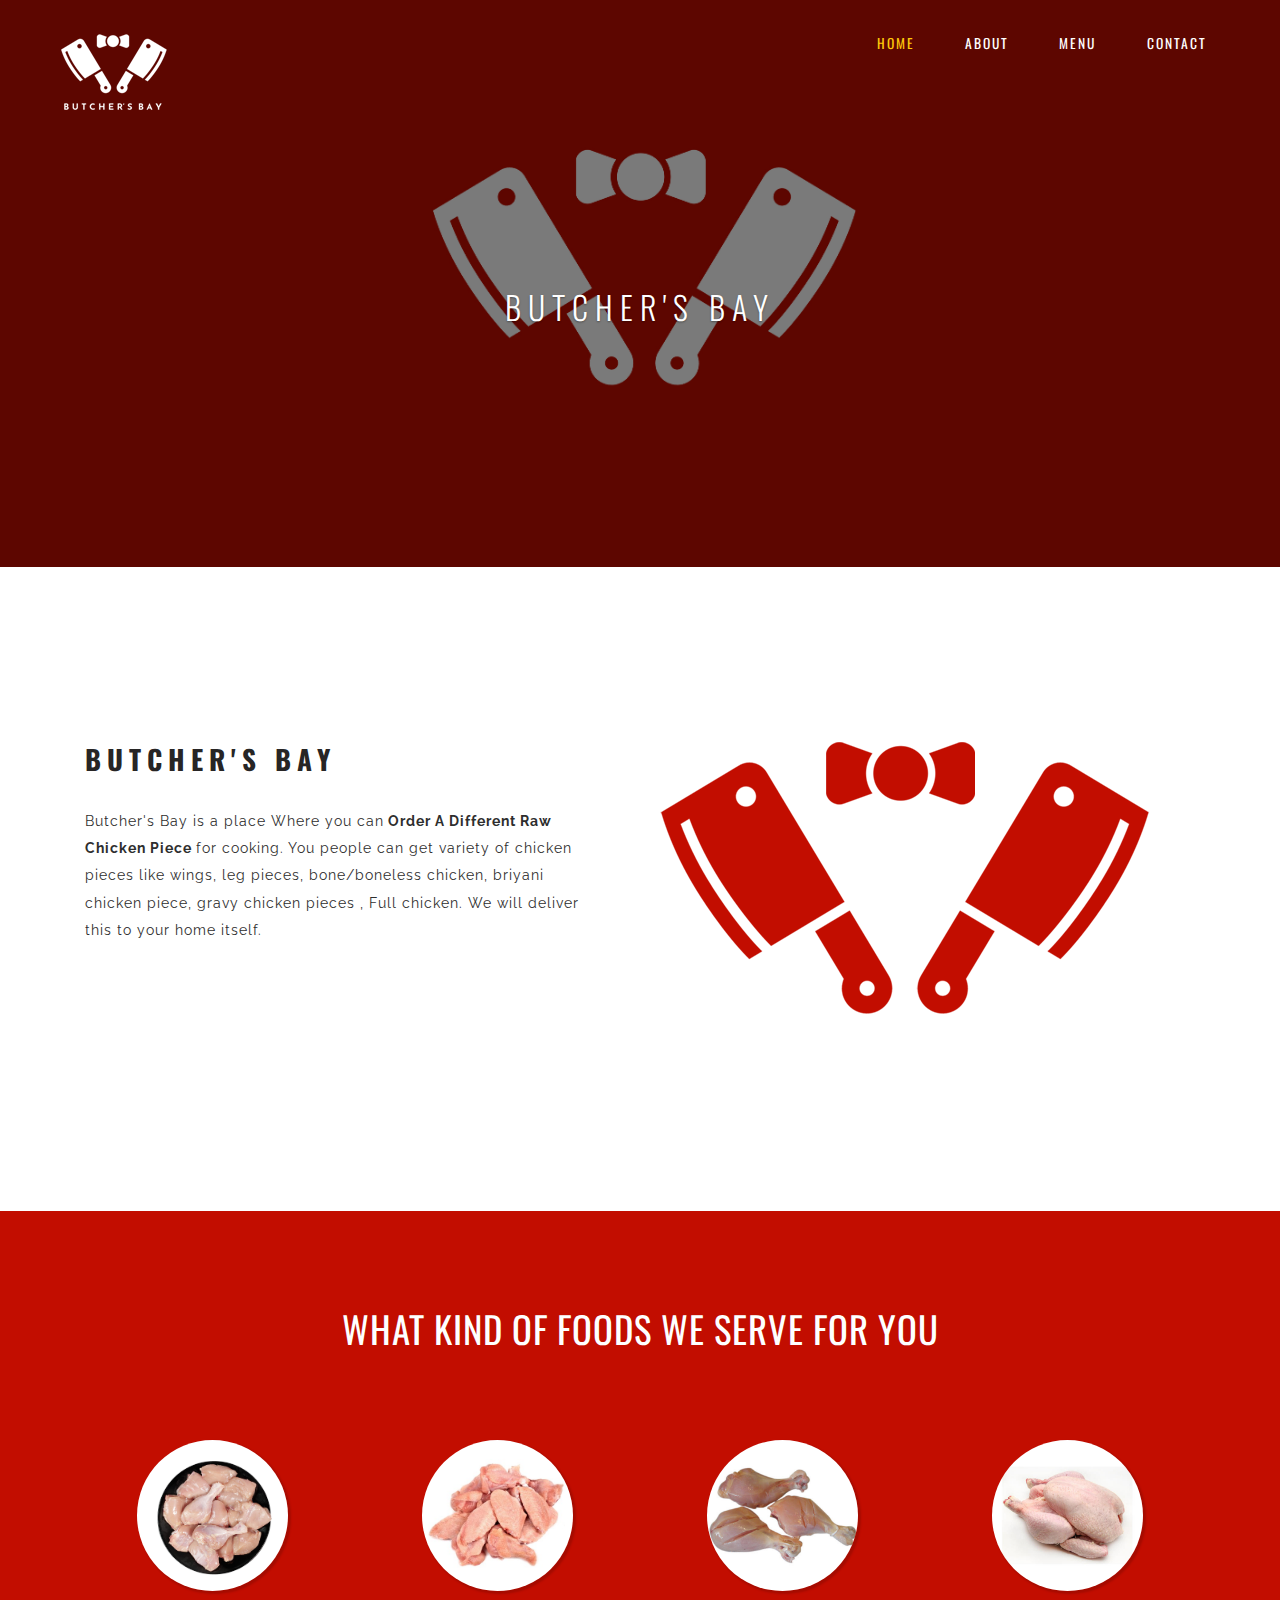
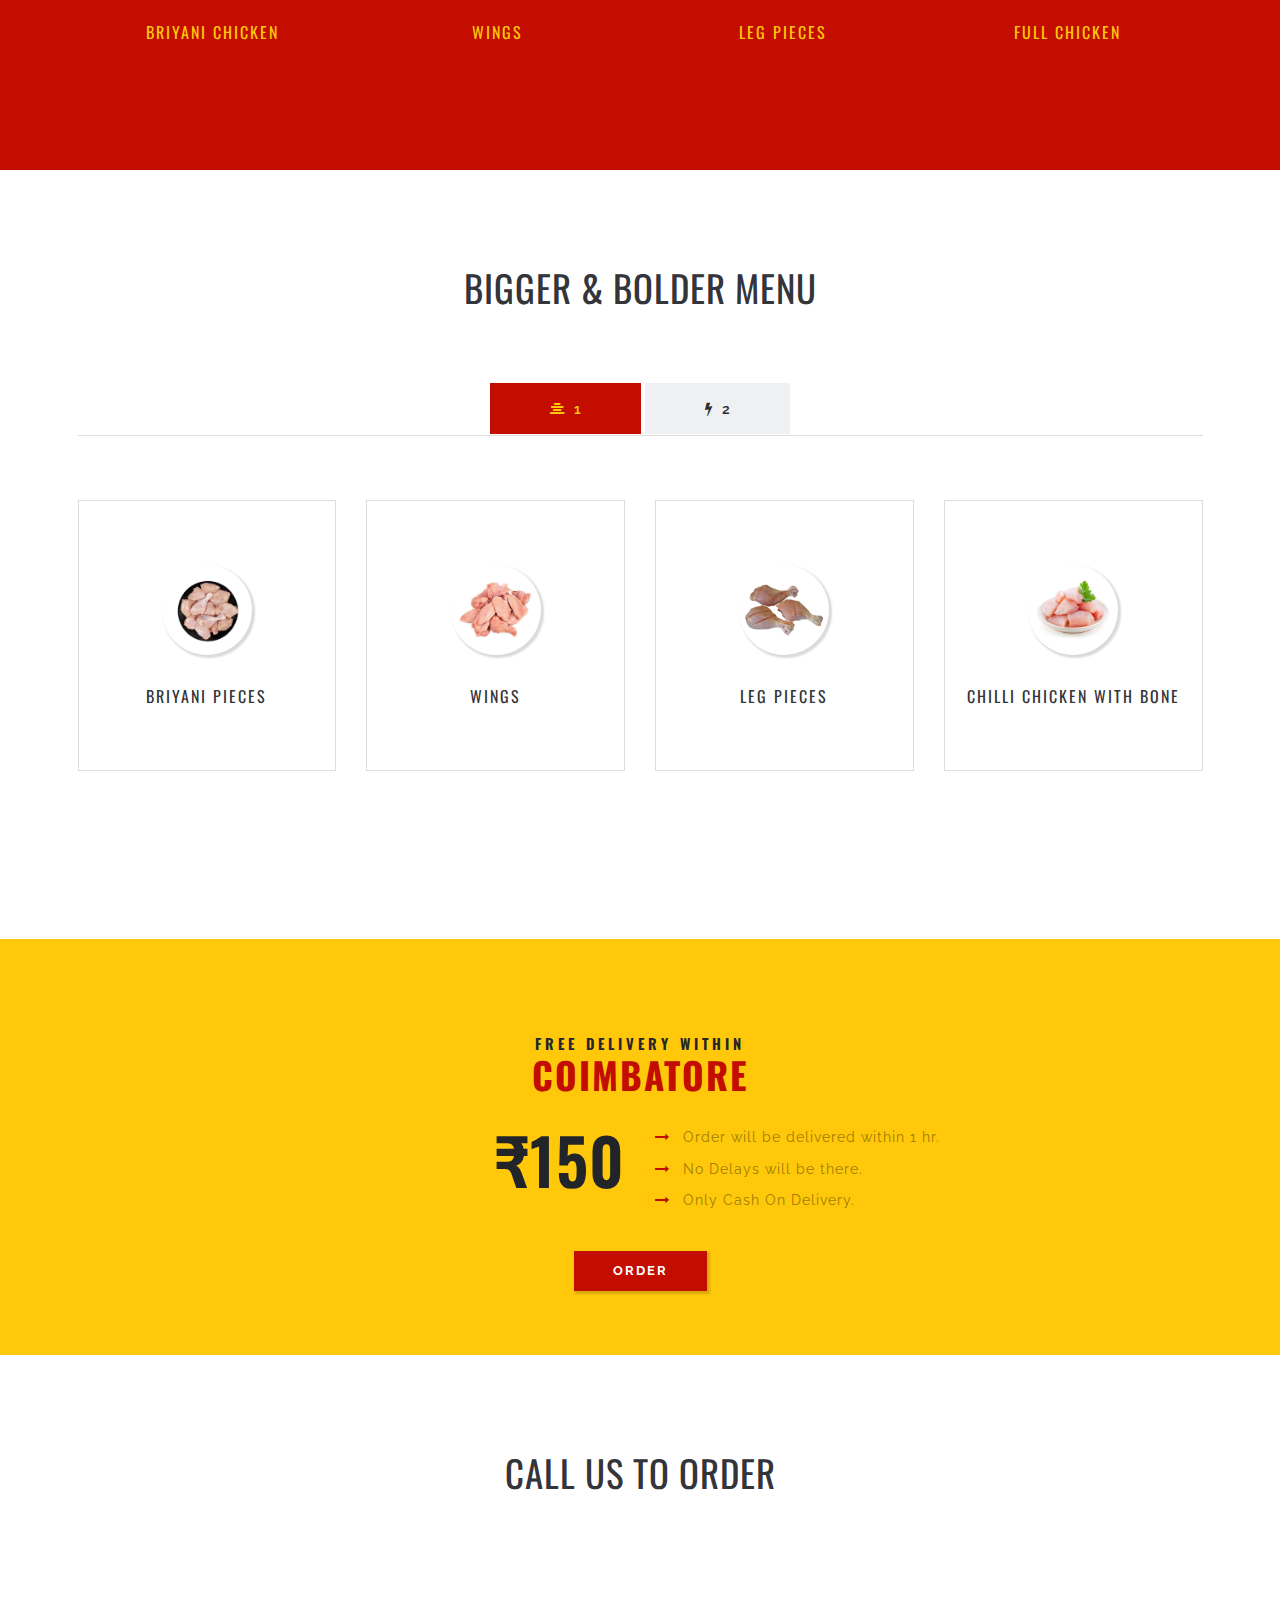
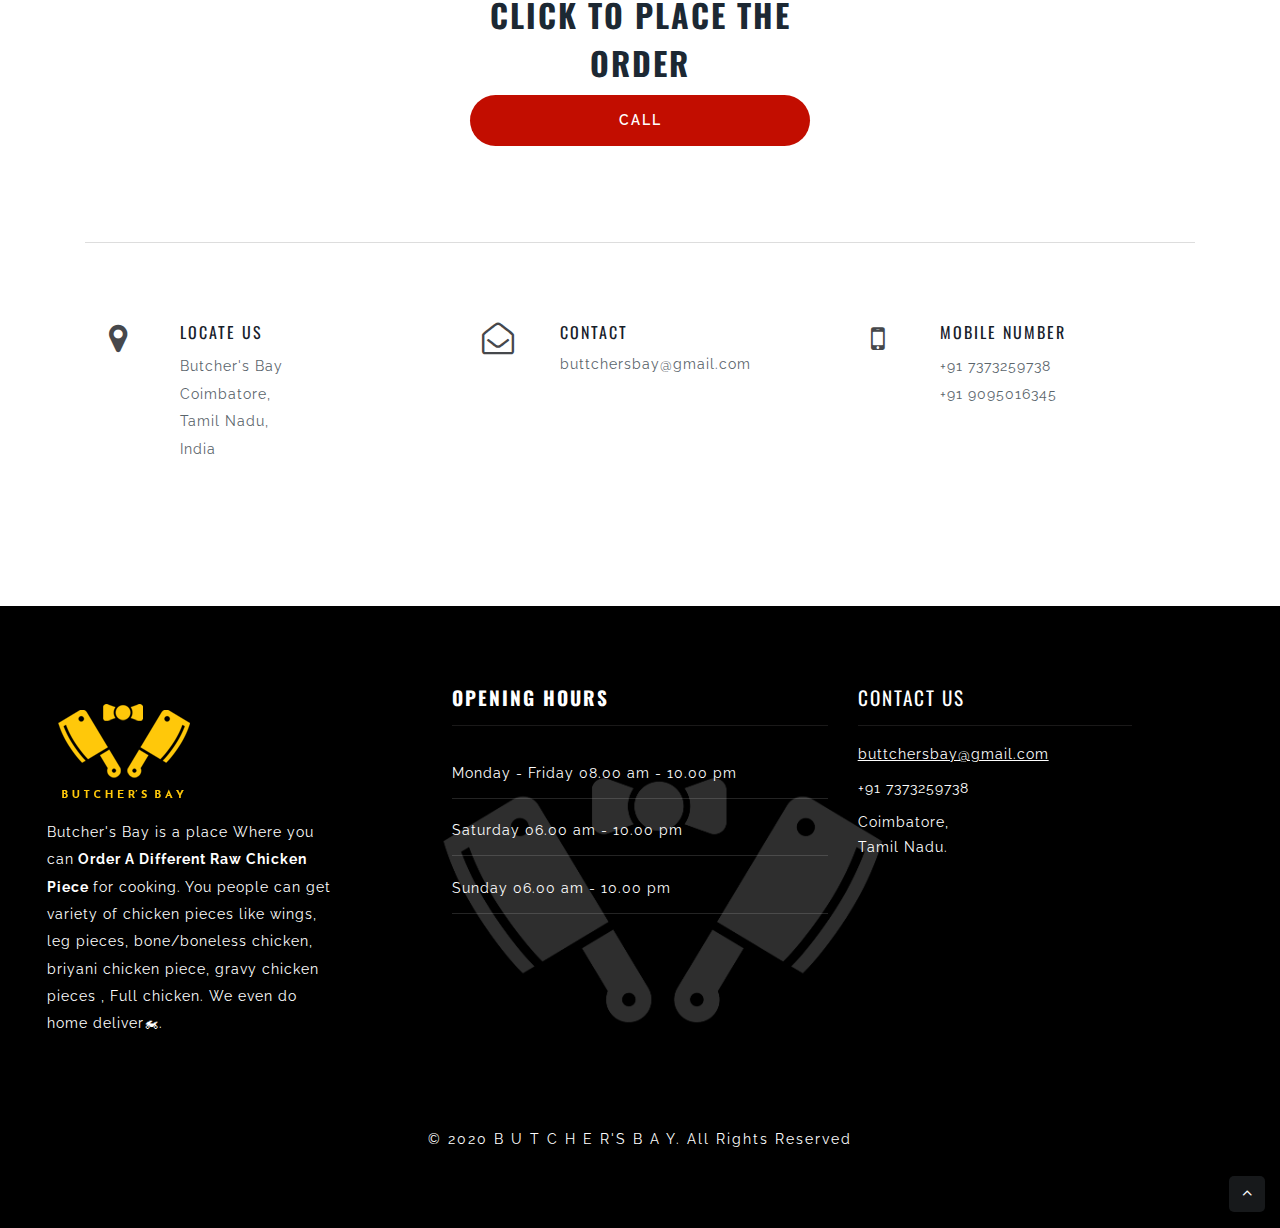
==== home.html @ 65ca98f1 "First Commit" ====
<!DOCTYPE html>
<html lang="zxx">

<head>
    <title>Butcher's Bay</title>
    <!-- Meta tag Keywords -->
    <meta name="viewport" content="width=device-width, initial-scale=1">
    <meta charset="UTF-8" />
    <meta name="keywords" content="Humburger Responsive web template, Bootstrap Web Templates, Flat Web Templates, Android Compatible web template, Smartphone Compatible web template, free webdesigns for Nokia, Samsung, LG, SonyEricsson, Motorola web design"
    />
    <script>
        addEventListener("load", function() {
            setTimeout(hideURLbar, 0);
        }, false);

        function hideURLbar() {
            window.scrollTo(0, 1);
        }
    </script>
    <!-- //Meta tag Keywords -->
    <!-- Custom-Files -->
    <link rel="stylesheet" href="css/bootstrap.css">
    <!-- Bootstrap-Core-CSS -->
    <link rel="stylesheet" href="css/style.css" type="text/css" media="all" />
    <!-- Style-CSS -->
    <!-- font-awesome-icons -->
    <link href="css/font-awesome.css" rel="stylesheet">
    <!-- //font-awesome-icons -->
    <!-- /Fonts -->
    <link href="//fonts.googleapis.com/css?family=Raleway:100,100i,200,200i,300,300i,400,400i,500,600,700" rel="stylesheet">
    <link href="//fonts.googleapis.com/css?family=Oswald:200,300,400,500,600,700" rel="stylesheet">
    <!-- //Fonts -->
    <!-- Favicon -->
    <link rel="icon" href="./images/name.png" type="image/x-icon">
    <!-- Favicon -->
</head>

<body>
    <!-- mian-content -->
    <div class="main-content" id="home">
        <div class="layer">
            <!-- header -->
            <header>
                <div class="container-fluid px-lg-5">
                    <!-- nav -->
                    <nav class="py-4 d-lg-flex">
                        <div id="logo">
                            <h1>
                                <a href="index.html">
                                    <img src="images/name.png" alt=""></a>

                            </h1>
                        </div>
                        <label for="drop" class="toggle">Menu</label>
                        <input type="checkbox" id="drop" />
                        <ul class="menu mt-2 ml-auto">
                            <li class="active"><a href="index.html">Home</a></li>
                            <li><a href="#about" class="scroll">About</a></li>
                            <li><a href="#menu" class="scroll">Menu</a></li>
                            <!--  <li>
                              
                                <label for="drop-2" class="toggle">Dropdown <span class="fa fa-angle-down" aria-hidden="true"></span> </label>
                                <a href="#">Dropdown <span class="fa fa-angle-down" aria-hidden="true"></span></a>
                                <input type="checkbox" id="drop-2" />
                                <ul class="inner-ul">
                                    <li><a class="scroll" href="#gallery">Gallery</a></li>
                                    <li><a href="#services" class="scroll">Services</a></li>
                                    <li><a href="#menu" class="scroll">Menu</a></li>
                                </ul>
                            </li>
                            <li><a href="#testimonials" class="scroll">Reviews</a></li>-->
                            <li><a href="#contact" class="scroll">Contact</a></li>
                        </ul>
                    </nav>
                    <!-- //nav -->
                </div>
            </header>
            <!-- //header -->
            <div class="container">
                <!-- /banner -->
                <div class="banner-info-w3layouts text-center">
                    <h3>BUTCHER'S BAY</h3>
                    <div class="read-more">
                        <a href="#about"></a>
                    </div>
                </div>
                <div class="row order-info">
                    <div class="middle mt-3 col-md-6 text-left">
                        <!--<ul class="social mb-4">
                            <li><a href="#"><span class="fa fa-facebook icon_facebook"></span></a></li>
                            <li><a href="#"><span class="fa fa-twitter icon_twitter"></span></a></li>
                            <li><a href="#"><span class="fa fa-google-plus icon_google-plus"></span></a></li>
                            <li><a href="#"><span class="fa fa-linkedin icon_linkedin"></span></a></li>
                            <li><a href="#"><span class="fa fa-dribbble icon_dribbble"></span></a></li>
                        </ul>-->

                    </div>
                    <div class="middle-right mt-md-3 col-md-6 text-right">
                        <!--  <h6><span class="fa fa-phone"></span>
                            <a href="tel:7373259738">Order Now : 7373259738</h6></a>-->
                    </div>
                </div>
            </div>
            <!-- //banner -->
        </div>
    </div>
    <!--// mian-content -->
    <!-- banner-bottom-wthree -->
    <section class="banner-bottom-wthree py-5" id="about">
        <div class="container py-md-3">
            <div class="row banner-grids">
                <div class="col-md-6 content-left-bottom text-left pr-lg-5">
                    <h4>BUTCHER'S BAY</h4>
                    <p class="mt-2 text-left">Butcher's Bay is a place Where you can<strong class="text-capitalize"> order a different raw chicken piece </strong> for cooking. You people can get variety of chicken pieces like wings, leg pieces, bone/boneless chicken, briyani chicken
                        piece, gravy chicken pieces , Full chicken. We will deliver this to your home itself.
                    </p>

                </div>
                <div class="col-md-6 content-right-bottom text-left">
                    <img src="images/ab1.png" alt="news image" class="img-fluid">
                </div>
            </div>
        </div>
    </section>
    <!-- //banner-bottom-wthree -->
    <!--/ about -->
    <section class="services py-5" id="services">
        <div class="container py-md-5">
            <div class="header pb-lg-3 pb-3 text-center">
                <h3 class="tittle two mb-lg-3 mb-3">What kind of Foods we serve for you</h3>
            </div>
            <div class="row ab-info mt-lg-4">
                <div class="col-lg-3 ab-content">
                    <div class="ab-content-inner">
                        <img src="images/5.jpg" alt="news image" class="img-fluid">
                        <div class="ab-info-con">
                            <h4>Briyani Chicken</h4>
                            <!--<p>$5.99</p>-->
                        </div>
                    </div>
                </div>
                <div class="col-lg-3 ab-content">
                    <div class="ab-content-inner">
                        <img src="images/6.jpg" alt="news image" class="img-fluid">
                        <div class="ab-info-con">
                            <h4>wings</h4>
                            <!--<p>$10.99</p>-->
                        </div>
                    </div>
                </div>
                <div class="col-lg-3 ab-content">
                    <div class="ab-content-inner">
                        <img src="images/7.jpg" alt="news image" class="img-fluid">
                        <div class="ab-info-con">
                            <h4>Leg Pieces</h4>
                            <!-- <p>$25.99</p>-->
                        </div>
                    </div>
                </div>
                <div class="col-lg-3 ab-content">
                    <div class="ab-content-inner">
                        <img src="images/22.jpg" alt="news image" class="img-fluid">
                        <div class="ab-info-con">
                            <h4>Full chicken</h4>
                            <!--<p>$28.99</p>-->
                        </div>
                    </div>
                </div>
            </div>
        </div>
    </section>
    <!--// about -->
    <!--/mid-sec-->
    <section class="mid-sec py-5" id="menu">
        <div class="container-fluid py-lg-5">
            <div class="header pb-lg-3 pb-3 text-center">
                <h3 class="tittle mb-lg-3 mb-3">Bigger & Bolder Menu</h3>
            </div>
            <div class="middile-inner-con">
                <div class="tab-main mx-auto text-center">

                    <input id="tab1" type="radio" name="tabs" checked>
                    <label for="tab1"><span class="fa fa-align-center" aria-hidden="true"></span> 1</label>

                    <input id="tab2" type="radio" name="tabs">
                    <label for="tab2"><span class="fa fa-bolt" aria-hidden="true"></span> 2</label>

                    <input id="tab3" type="radio" name="tabs">
                    <!-- <label for="tab3"><span class="fa fa-bitbucket" aria-hidden="true"></span> Drinks</label>-->

                    <section id="content1">
                        <div class="ab-info row">
                            <div class="col-md-3 ab-content">
                                <div class="tab-wrap">
                                    <img src="images/5.jpg" alt="news image" class="img-fluid">
                                    <div class="ab-info-con">
                                        <h4>Briyani Pieces</h4>
                                        <!-- <p class="price">$5.99</p>-->
                                    </div>
                                </div>
                            </div>
                            <div class="col-md-3 ab-content">
                                <div class="tab-wrap">
                                    <img src="images/6.jpg" alt="news image" class="img-fluid">
                                    <div class="ab-info-con">
                                        <h4>Wings</h4>
                                        <!--<p class="price">$15.99</p>-->
                                    </div>
                                </div>
                            </div>
                            <div class="col-md-3 ab-content">
                                <div class="tab-wrap">
                                    <img src="images/7.jpg" alt="news image" class="img-fluid">
                                    <div class="ab-info-con">
                                        <h4>Leg Pieces</h4>
                                        <!-- <p class="price">$25.99</p>-->
                                    </div>
                                </div>
                            </div>
                            <div class="col-md-3 ab-content">
                                <div class="tab-wrap">
                                    <img src="images/13.jpg" alt="news image" class="img-fluid">
                                    <div class="ab-info-con">
                                        <h4>Chilli chicken with bone</h4>
                                        <!--<p class="price">$35.99</p>-->
                                    </div>
                                </div>
                            </div>

                        </div>

                    </section>

                    <section id="content2">

                        <div class="ab-info row">
                            <div class="col-md-3 ab-content">
                                <div class="tab-wrap">
                                    <img src="images/20.jpg" alt="news image" class="img-fluid">
                                    <div class="ab-info-con">
                                        <h4>Breast piece</h4>
                                        <!--<p class="price">$5.99</p>-->
                                    </div>
                                </div>
                            </div>
                            <div class="col-md-3 ab-content">
                                <div class="tab-wrap">
                                    <img src="images/22.jpg" alt="news image" class="img-fluid">
                                    <div class="ab-info-con">
                                        <h4>full chicken</h4>
                                        <!--<p class="price">$15.99</p>-->
                                    </div>
                                </div>
                            </div>
                            <div class="col-md-3 ab-content">
                                <div class="tab-wrap">
                                    <img src="images/13.jpg" alt="news image" class="img-fluid">
                                    <div class="ab-info-con">
                                        <h4>chilli chicken boneless</h4>
                                        <!-- <p class="price">$25.99</p>-->
                                    </div>
                                </div>
                            </div>
                            <div class="col-md-3 ab-content">
                                <div class="tab-wrap">
                                    <img src="images/23.jpg" alt="news image" class="img-fluid">
                                    <div class="ab-info-con">
                                        <h4>chicken chops</h4>
                                        <!--<p class="price">$35.99</p>-->
                                    </div>
                                </div>
                            </div>

                        </div>
                    </section>

                    <section id="content3">
                        <div class="ab-info row">
                            <div class="col-md-3 ab-content">
                                <div class="tab-wrap">
                                    <img src="images/11.jpg" alt="news image" class="img-fluid">
                                    <div class="ab-info-con">
                                        <h4>Cola Bottle</h4>
                                        <p class="price">$5.99</p>
                                    </div>
                                </div>
                            </div>
                            <div class="col-md-3 ab-content">
                                <div class="tab-wrap">
                                    <img src="images/12.jpg" alt="news image" class="img-fluid">
                                    <div class="ab-info-con">
                                        <h4>Fresh Lime</h4>
                                        <p class="price">$15.99</p>
                                    </div>
                                </div>
                            </div>
                            <div class="col-md-3 ab-content">
                                <div class="tab-wrap">
                                    <img src="images/11.jpg" alt="news image" class="img-fluid">
                                    <div class="ab-info-con">
                                        <h4>Cola Bottle</h4>
                                        <p class="price">$25.99</p>
                                    </div>
                                </div>
                            </div>
                            <div class="col-md-3 ab-content">
                                <div class="tab-wrap">
                                    <img src="images/12.jpg" alt="news image" class="img-fluid">
                                    <div class="ab-info-con">
                                        <h4>Kiwi Smoothie</h4>
                                        <p class="price">$35.99</p>
                                    </div>
                                </div>
                            </div>

                        </div>
                    </section>
                </div>
            </div>
        </div>
    </section>
    <!--//mid-sec-->
    <!--/order-now-->
    <!---->
    <section class="order-sec pb-5 pt-md-0 pt-5" id="order">
        <div class="container py-lg-3">
            <div class="test-info text-center">
                <h3 class="tittle order">
                    <span>Free Delivery Within</span>
                    <B>COIMBATORE</B>
                </h3>

                <div class="row mt-lg-4 mt-3">
                    <div class="col-md-6 order-left-content text-right">
                        <h4> ₹150</h4>
                    </div>
                    <div class="col-md-6 order-right-content text-left">
                        <ul class="tic-info list-unstyled">
                            <li>

                                <span class="fa fa-long-arrow-right mr-2"></span> Order will be delivered within 1 hr.

                            </li>
                            <li>

                                <span class="fa fa-long-arrow-right mr-2"></span> No Delays will be there.

                            </li>
                            <li>

                                <span class="fa fa-long-arrow-right mr-2"></span> Only Cash On Delivery.

                            </li>

                        </ul>
                    </div>
                    <div class="read-more mx-auto text-center">
                        <a href="#contact" class="read-more scroll">ORDER </a> </div>
                </div>
            </div>
        </div>
    </section>
    <!--//order-now-->

    <!-- Gallery -->
    <!-- <section class="gallery py-5" id="gallery">
        <div class="container py-md-5">
            <div class="header text-center">
                <h3 class="tittle mb-lg-5 mb-3">Our Gallery</h3>
            </div>
            <div class="row news-grids text-center gallery-wrap">
                <div class="col-md-3 gal-img">
                    <a href="#gal1"><img src="images/g1.jpg" alt="news image" class="img-fluid"></a>
                </div>
                <div class="col-md-3 gal-img">
                    <a href="#gal2"><img src="images/g2.jpg" alt="news image" class="img-fluid"></a>
                </div>
                <div class="col-md-3 gal-img">
                    <a href="#gal3"><img src="images/g3.jpg" alt="news image" class="img-fluid"></a>
                </div>
                <div class="col-md-3 gal-img">
                    <a href="#gal4"><img src="images/g4.jpg" alt="news image" class="img-fluid"></a>
                </div>

            </div>-->

    <!-- popup-->
    <!-- <div id="gal1" class="pop-overlay animate">
                <div class="popup">
                    <img src="images/g1.jpg" alt="Popup Image" class="img-fluid" />

                    <a class="close" href="#gallery">&times;</a>
                </div>
            </div>-->
    <!-- //popup -->


    <!--  <div id="gal2" class="pop-overlay animate">
                <div class="popup">
                    <img src="images/g2.jpg" alt="Popup Image" class="img-fluid" />

                    <a class="close" href="#gallery">&times;</a>
                </div>
            </div>
         
            <div id="gal3" class="pop-overlay animate">
                <div class="popup">
                    <img src="images/g3.jpg" alt="Popup Image" class="img-fluid" />

                    <a class="close" href="#gallery">&times;</a>
                </div>
            </div>
        
            <div id="gal4" class="pop-overlay animate">
                <div class="popup">
                    <img src="images/g4.jpg" alt="Popup Image" class="img-fluid" />

                    <a class="close" href="#gallery">&times;</a>
                </div>
            </div>
            


        </div>
    </section>-->
    <!--// gallery -->

    <!--/testimonials-->
    <!-- <section class="testimonials" id="testimonials">
        <div class="layer footer">
            <div class="container py-5">
                <div class="test-info text-center">
                    <h3 class="my-md-2 my-3">Jenifer Burns</h3>

                    <ul class="list-unstyled w3ls-icons clients mb-md-4">
                        <li>
                            <a href="#">
                                <span class="fa fa-star"></span>
                            </a>
                        </li>
                        <li>
                            <a href="#">
                                <span class="fa fa-star"></span>
                            </a>
                        </li>
                        <li>
                            <a href="#">
                                <span class="fa fa-star"></span>
                            </a>
                        </li>
                        <li>
                            <a href="#">
                                <span class="fa fa-star-half-o"></span>
                            </a>
                        </li>
                    </ul>
                    <p><span class="fa fa-quote-left"></span> Lorem Ipsum has been the industry's standard since the 1500s. Praesent ullamcorper dui turpis.Nulla pellentesque mi non laoreet eleifend. Integer porttitor mollisar lorem, at molestie arcu pulvinar
                        ut. <span class="fa fa-quote-right"></span></p>

                </div>
            </div>
        </div>
    </section>-->
    <!--//testimonials-->
    <!-- contact -->
    <section class="contact py-5" id="contact">
        <div class="container pb-md-5">
            <div class="header py-lg-5 pb-3 text-center">
                <h3 class="tittle mb-lg-5 mb-3"> CALL US TO ORDER</h3>
            </div>

            <div class="contact-form mx-auto text-left">
                <center>
                    <form name="contactform" id="contactform1" method="post" action="tel:7373259738">


                        <div class="col-lg-4 contact-page">
                            <div class="form-group">

                                <label>CLICK TO PLACE THE ORDER</label>

                                <button type="submit" class="btn btn-default">CALL</button>

                            </div>
                        </div>



                    </form>
                </center>
            </div>
            <ul class="list-unstyled row text-left mb-lg-5 mb-3">
                <li class="col-lg-4 adress-info">
                    <div class="row">
                        <div class="col-md-3 text-lg-center adress-icon">
                            <span class="fa fa-map-marker"></span>
                        </div>
                        <div class="col-md-9 text-left">
                            <h6>Locate Us</h6>
                            <p>Butcher's Bay
                                <br> Coimbatore,
                                <br>Tamil Nadu,
                                <br>India </p>

                        </div>
                    </div>
                </li>

                <li class="col-lg-4 adress-info">
                    <div class="row">
                        <div class="col-md-3 text-lg-center adress-icon">
                            <span class="fa fa-envelope-open-o"></span>
                        </div>
                        <div class="col-md-9 text-left">
                            <h6>Contact</h6>
                            <a href="mailto:buttchersbay@gmail.com">buttchersbay@gmail.com</a>

                        </div>
                    </div>
                </li>
                <li class="col-lg-4 adress-info">
                    <div class="row">
                        <div class="col-md-3 text-lg-center adress-icon">
                            <span class="fa fa-mobile"></span>
                        </div>
                        <div class="col-md-9 text-left">
                            <h6>Mobile Number</h6>
                            <p>+91 7373259738</p>
                            <p>+91 9095016345</p>
                        </div>
                    </div>
                </li>
            </ul>
        </div>

    </section>
    <!-- //contact -->
    <!-- footer -->
    <footer class="footer-content">
        <div class="layer footer">
            <div class="container-fluid">
                <div class="row footer-top-inner-w3ls">
                    <div class="col-lg-4 col-md-6 footer-top mt-md-0 mt-sm-5">
                        <h2>
                            <img src="images/name2.png" alt="">
                        </h2>

                        <p class="mt-2 text-left">Butcher's Bay is a place Where you can<strong class="text-capitalize"> order a different raw chicken piece </strong> for cooking. You people can get variety of chicken pieces like wings, leg pieces, bone/boneless chicken, briyani
                            chicken piece, gravy chicken pieces , Full chicken. We even do home deliver🏍.
                        </p>

                    </div>
                    <div class="col-lg-4 col-md-6 mt-md-0 mt-5">
                        <div class="footer-w3pvt">
                            <h3 class="mb-3 w3pvt_title"><b>Opening Hours</b></h3>
                            <hr>
                            <ul class="list-info-w3pvt last-w3ls-contact mt-lg-4">
                                <li>
                                    <p> Monday - Friday 08.00 am - 10.00 pm</p>

                                </li>
                                <li class="my-2">
                                    <p>Saturday 06.00 am - 10.00 pm</p>

                                </li>
                                <li class="my-2">
                                    <p>Sunday 06.00 am - 10.00 pm</p>

                                </li>


                            </ul>
                        </div>
                    </div>
                    <div class="col-lg-3 col-md-6 mt-lg-0 mt-5">
                        <div class="footer-w3pvt">
                            <h3 class="mb-3 w3pvt_title">Contact Us</h3>
                            <hr>
                            <div class="last-w3ls-contact">
                                <p>
                                    <a href="mailto:buttchersbay@gmail.com">buttchersbay@gmail.com</a>
                                </p>
                            </div>
                            <div class="last-w3ls-contact my-2">
                                <p> +91 7373259738</p>
                            </div>
                            <div class="last-w3ls-contact">
                                <p>Coimbatore,
                                    <br>Tamil Nadu.</p>
                            </div>
                        </div>
                    </div>

                </div>

                <p class="copy-right-grids text-li text-center my-sm-4 my-4">© 2020 B U T C H E R'S B A Y. All Rights Reserved
                </p>
                <div class="w3ls-footer text-center mt-4">
                    <ul class="list-unstyled w3ls-icons">
                        <!--<li>
                            <a href="#">
                                <span class="fa fa-facebook-f"></span>
                            </a>
                        </li>
                        <li>
                            <a href="#">
                                <span class="fa fa-twitter"></span>
                            </a>
                        </li>
                        <li>
                            <a href="#">
                                <span class="fa fa-dribbble"></span>
                            </a>
                        </li>
                        <li>
                            <a href="#">
                                <span class="fa fa-vk"></span>
                            </a>
                        </li>
                    </ul>-->
                </div>
                <div class="move-top text-right">
                    <a href="#home" class="move-top"> <span class="fa fa-angle-up  mb-3" aria-hidden="true"></span></a>
                </div>
            </div>
            <!-- //footer bottom -->
        </div>
    </footer>
    <!-- //footer -->


</body>

</html>
---- css/style.css ----
/*--
	Author: W3Layouts
	Author URL: http://w3layouts.com
	License: Creative Commons Attribution 3.0 Unported
	License URL: http://creativecommons.org/licenses/by/3.0/
--*/

html,
body {
    margin: 0;
    font-size: 100%;
    background: #fff;
    font-family: 'Raleway', sans-serif;
    scroll-behavior: smooth;
}

body a {
    text-decoration: none;
    transition: 0.5s all;
    -webkit-transition: 0.5s all;
    -moz-transition: 0.5s all;
    -o-transition: 0.5s all;
    -ms-transition: 0.5s all;
}

a:hover {
    text-decoration: none;
    opacity: 0.8;
}

input[type="button"],
input[type="submit"],
input[type="text"],
input[type="email"],
input[type="search"] {
    transition: 0.5s all;
    -webkit-transition: 0.5s all;
    -moz-transition: 0.5s all;
    -o-transition: 0.5s all;
    -ms-transition: 0.5s all;
    font-family: 'Oswald', sans-serif;
}

h1,
h2,
h3,
h4,
h5,
h6 {
    margin: 0;
    letter-spacing: 1px;
    font-weight: 400;
    font-family: 'Oswald', sans-serif;
}

p {
    font-size: 0.9em;
    color: #2e2e2e;
    line-height: 1.9em;
    letter-spacing: 1px;
}

ul {
    margin: 0;
    padding: 0;
}


/*-- header --*/


/* header */


/* CSS Document */

header {
    position: absolute;
    z-index: 9;
    width: 100%;
}

.toggle,
[id^=drop] {
    display: none;
}


/* Giving a background-color to the nav container. */

nav {
    margin: 0;
    padding: 0;
}

#logo a {
    float: left;
    display: initial;
    margin: 0;
    letter-spacing: 1px;
    color: #fff;
    padding: 0;
    font-size: 0.8em;
    font-weight: 800;
    text-transform: uppercase;
    color: #fff;
    text-shadow: 0 1px 2px rgba(0, 0, 0, 0.37);
    font-family: 'Oswald', sans-serif;
}

#logo a span {
    color: #ffc80a;
}


/* Since we'll have the "ul li" "float:left"
 * we need to add a clear after the container. */

nav:after {
    content: "";
    display: table;
    clear: both;
}


/* Removing padding, margin and "list-style" from the "ul",
 * and adding "position:reltive" */

nav ul {
    float: right;
    padding: 0;
    margin: 0;
    list-style: none;
    position: relative;
}


/* Positioning the navigation items inline */

nav ul li {
    margin: 0px 0.3em;
    display: inline-block;
    float: left;
}


/* Styling the links */

nav ul.menu li a {
    color: #fff;
    text-transform: uppercase;
    font-size: 0.85em;
    letter-spacing: 2px;
    padding-left: 0;
    padding-right: 0;
    padding: 0.5em 1.5em;
    background: transparent;
    font-weight: 400;
    font-family: 'Oswald', sans-serif;
}

nav ul li ul li:hover {
    background: #c20d00;
}


/* Background color change on Hover */

.menu li.active a {
    color: #ffc80a;
}


/* Hide Dropdowns by Default
 * and giving it a position of absolute */

nav ul ul {
    display: none;
    position: absolute;
    /* has to be the same number as the "line-height" of "nav a" */
    top: 30px;
    background: #fff;
    padding: 10px;
}


/* Display Dropdowns on Hover */

nav ul li:hover>ul {
    display: inherit;
}


/* Fisrt Tier Dropdown */

nav ul ul li {
    width: 170px;
    float: none;
    display: list-item;
    position: relative;
    margin: 0;
}

nav ul.menu li ul li a {
    color: #333;
    padding: 5px 10px;
    display: block;
}

nav ul.menu li ul li a:hover {
    color: #ffc107;
}


/* Second, Third and more Tiers	
 * We move the 2nd and 3rd etc tier dropdowns to the left
 * by the amount of the width of the first tier.
*/

nav ul ul ul li {
    position: relative;
    top: -60px;
    /* has to be the same number as the "width" of "nav ul ul li" */
    left: 170px;
}


/* Change ' +' in order to change the Dropdown symbol */

li>a:only-child:after {
    content: '';
}


/* Media Queries
--------------------------------------------- */

@media all and (max-width:991px) {
    #logo {
        display: block;
        padding: 0;
        width: 100%;
        text-align: center;
        float: none;
    }
    nav {
        margin: 0;
    }
    nav a {
        color: #333;
    }
    /* Hide the navigation menu by default */
    /* Also hide the  */
    .toggle+a,
    .menu {
        display: none;
    }
    /* Stylinf the toggle lable */
    .toggle {
        display: block;
        padding: 6px 15px;
        font-size: 16px;
        text-decoration: none;
        border: none;
        float: right;
        margin-right: 0em;
        background-color: #fff;
        color: #1b1d1d;
        text-transform: uppercase;
        font-weight: 600;
        cursor: pointer !important;
    }
    .menu .toggle {
        float: none;
        text-align: center;
        margin: auto;
        width: 30%;
        padding: 5px;
        font-weight: normal;
        font-size: 15px;
        letter-spacing: 1px;
    }
    .toggle:hover {
        color: #333;
        background-color: #fff;
    }
    /* Display Dropdown when clicked on Parent Lable */
    [id^=drop]:checked+ul {
        display: block;
        background: #fff;
        padding: 15px 0;
        text-align: center;
        width: 80%;
        margin: 0 auto;
    }
    /* Change menu item's width to 100% */
    nav ul li {
        display: block;
        width: 100%;
        padding: 5px 0;
    }
    nav ul ul .toggle,
    nav ul ul a {
        padding: 0 40px;
    }
    nav ul.menu li a {
        color: #312f2f;
    }
    nav a:hover,
    nav ul ul ul a {
        background-color: transparent;
    }
    nav ul li ul li .toggle,
    nav ul ul a,
    nav ul ul ul a {
        padding: 14px 20px;
        color: #312f2f;
        font-size: 15px;
    }
    nav ul li ul li .toggle,
    nav ul ul a {
        background-color: #fff;
    }
    nav ul ul li a {
        font-size: 15px;
    }
    /* Hide Dropdowns by Default */
    nav ul ul {
        float: none;
        position: static;
        color: #ffffff;
        /* has to be the same number as the "line-height" of "nav a" */
    }
    /* Hide menus on hover */
    nav ul ul li:hover>ul,
    nav ul li:hover>ul {
        display: none;
    }
    /* Fisrt Tier Dropdown */
    nav ul ul li {
        display: block;
        width: 100%;
        padding: 0;
    }
    nav ul li {
        margin: 0;
    }
    nav ul ul ul li {
        position: static;
        /* has to be the same number as the "width" of "nav ul ul li" */
    }
    .login-icon {
        text-align: right;
    }
    .login-icon span {
        margin-right: 1em;
    }
}

@media all and (max-width:568px) {
    [id^=drop]:checked+ul {
        display: block;
        background: #fff;
        padding: 15px 0;
        text-align: center;
        width: 100%;
        margin: 0 auto;
    }
    .menu .toggle {
        float: none;
        text-align: center;
        margin: auto;
        width: 70%;
    }
}

.login-icon p {
    color: #fff;
}

.login-icon span {
    color: #fcd000;
}


/*-- //header --*/


/*-- //header --*/

.main-content {
    background: url(../images/banner1.jpg) center no-repeat;
    -webkit-background-size: cover;
    -moz-background-size: cover;
    -o-background-size: cover;
    -ms-background-size: cover;
    background-size: cover;
    position: relative;
    min-height: 50em;
}

.layer {
    min-height: 50em;
    background: rgba(0, 0, 0, 0.52);
}

.banner-info-w3layouts {
    padding-top: 30em;
    text-align: center;
}

.banner-info-w3layouts h3 {
    font-size: 2em;
    font-weight: 300;
    color: #fff;
    text-shadow: 0 1px 2px rgba(0, 0, 0, 0.37);
    text-transform: uppercase;
    letter-spacing: 7px;
}

.banner-info-w3layouts h6 {
    font-size: 2em;
    font-weight: 400;
    letter-spacing: 1px;
    display: block;
    color: #fcd000;
    font-family: 'Pacifico', cursive;
}

.read-more {
    margin-top: 1.2em;
}

a.read-more {
    background: #c20d00;
    color: #fff;
    padding: 0.8em 3em;
    box-shadow: 2px 2px 2px 1px rgba(0, 0, 0, 0.15);
    font-size: 13px;
    display: inline-block;
    border: transparent;
    transition: all 500ms ease;
    text-align: justify;
    text-transform: uppercase;
    font-weight: 700;
    letter-spacing: 2px;
}

.order-info {
    margin-top: 16em;
}

.middle ul.social li {
    margin: 0 0.8em;
    display: inline-block;
}

.middle ul.social li a {
    font-size: 13px;
    color: #fff;
    display: block;
    text-align: center;
}

.middle-right h6 {
    font-size: 1em;
    color: #fff;
    font-weight: 600;
    text-transform: uppercase;
    letter-spacing: 3px;
}


/*-- //banner --*/


/*-- //heading --*/

#about {
    background: #fff;
}

.content-left-bottom h4 {
    font-size: 1.7em;
    letter-spacing: 6px;
    line-height: 1.5em;
    margin: 1em 0;
    color: #272525;
    font-weight: 700;
}

.content-left-bottom {
    margin-top: 5em;
}


/*--*/

.ab-info {
    text-align: center;
}

.ab-info h4 {
    font-size: 1em;
    color: #ffc80a;
    margin: 2em 0 0em 0;
    letter-spacing: 2px;
    text-transform: uppercase;
}

.list-group-image {
    border-radius: 4px;
    -webkit-border-radius: 4px;
    -o-border-radius: 4px;
    -moz-border-radius: 4px;
    -webkit-transition: 0.5s all;
    -moz-transition: 0.5s all;
    transition: 0.5s all;
    background: rgb(236, 237, 239);
    padding: 8px;
}

.ab-info p {
    text-align: center;
    color: #fff;
    font-size: 1em;
    font-weight: 400;
    font-family: 'Oswald', sans-serif;
}

.ab-content img {
    border-radius: 50%;
    -webkit-border-radius: 50%;
    -o-border-radius: 50%;
    -moz-border-radius: 50%;
    -ms-border-radius: 50%;
    box-shadow: 2px 2px 2px 1px rgba(0, 0, 0, 0.15);
    transition: all 500ms ease;
    width: 68%;
}

.ab-content-inner {
    padding: 2em 1em;
}

.ab-info h5 {
    font-size: 0.7em;
    letter-spacing: 0px;
    font-weight: 700;
    color: #555;
    line-height: 1.7em;
}


/*--*/


/*-- popup --*/

.pop-overlay {
    position: absolute;
    top: 0px;
    bottom: 0;
    left: 0;
    right: 0;
    background: rgba(0, 0, 0, 0.7);
    transition: opacity 0ms;
    visibility: hidden;
    opacity: 0;
    z-index: 999;
}

.pop-overlay:target {
    visibility: visible;
    opacity: 1;
}

.popup {
    background: #fff;
    border-radius: 5px;
    width: 30%;
    position: relative;
    margin: 8em auto;
    padding: 3em 1em;
}

.popup p {
    font-size: 15px;
    color: #666;
    letter-spacing: .5px;
    line-height: 30px;
}

.popup h2 {
    margin-top: 0;
    color: #fff;
}

.popup .close {
    position: absolute;
    top: 5px;
    right: 15px;
    transition: all 200ms;
    font-size: 30px;
    font-weight: bold;
    text-decoration: none;
    color: #000;
}

.popup .close:hover {
    color: #30c39e;
}


/*-- //popup --*/


/*-- //banner --*/

.services {
    background: #c20d00;
}

h3.tittle,
h3.tittle.two {
    font-size: 2.3em;
    font-weight: 400;
    color: #33353a;
    text-shadow: 0 0 0.5px rgba(58, 57, 57, 0.25);
    text-transform: uppercase;
}

h3.tittle.two {
    color: #fff;
}

.sub-tittle {
    font-size: 0.35em;
    color: #ffa801;
    letter-spacing: 1px;
    display: block;
    text-transform: uppercase;
}

.content-left span {
    text-transform: uppercase;
    font-weight: 600;
    letter-spacing: 2px;
    color: #03A9F4;
    font-size: 16px;
    padding-left: 10px;
}

span.title {
    color: #fcd000;
    text-shadow: 0 0 0.5px rgba(58, 57, 57, 0.25);
    font-size: 1.4em;
    letter-spacing: 2px;
    display: block;
    font-family: 'Pacifico', cursive;
}

.content-right-bottom p {
    line-height: 2em;
}


/*-- //about -*/


/*-- /tabs --*/

.tab-main {
    padding: 40px 0;
    border: none;
    background: transparent;
    box-shadow: none;
    width: 90%;
}

.tab-main section {
    display: none;
    padding: 4em 0 2em 0;
    border-top: 1px solid #ddd;
}

.tab-main input {
    display: none;
}

.tab-main label {
    display: inline-block;
    margin: 0 0 0px;
    padding: 15px 60px;
    font-weight: 600;
    text-align: center;
    color: #2c2c2f;
    border: none;
    background: #eff0f1;
    text-transform: uppercase;
    font-size: 0.9em;
}

.tab-main span {
    margin-right: 0.5em;
}

.service-in h3 {
    font-size: 1.2em;
    color: #fe0000;
    font-weight: 700;
    letter-spacing: 1px;
}

.service-in h5 {
    font-size: 1em;
    color: #333;
    text-shadow: 0 1px 2px rgba(18, 18, 19, 0.13);
    font-weight: 600;
    letter-spacing: 1px;
}

.tab-main label:hover {
    color: #c20d00;
    cursor: pointer;
}

.tab-main input:checked+label {
    color: #ffc80a;
    border: none;
    border-top: none;
    border-bottom: 1px solid #fff;
    background: #c20d00;
}

.tab-main #tab1:checked~#content1,
.tab-main #tab2:checked~#content2,
.tab-main #tab3:checked~#content3,
.tab-main #tab4:checked~#content4 {
    display: block;
}

@media screen and (max-width: 800px) {
    .tab-main label:before {
        margin: 0;
        font-size: 18px;
    }
}

@media screen and (max-width: 500px) {
    .tab-main label {
        padding: 15px;
    }
}

.tab-main h4 {
    color: #33353a;
}

p.price {
    color: #c20d00;
    font-weight: 600;
    margin-top: 1em;
}

.tab-main img {
    width: 40%;
}

.tab-wrap {
    padding: 4em 1em;
    border: 1px solid #ddd;
}


/*-- //tabs --*/


/*-- /order-sec --*/

.order-sec {
    background: #ffc80a;
}

h3.tittle span,
h3.tittle.two span {
    color: #26262b;
    display: block;
    font-size: 0.4em;
    letter-spacing: 4px;
}

h3.tittle.order {
    font-size: 2.3em;
    color: #c20d00;
    font-weight: 600;
}

ul.tic-info li {
    color: #a07d01;
    font-size: 0.9em;
    line-height: 2.2em;
    letter-spacing: 1px;
}

ul.tic-info li span {
    color: #c20d00;
}

.order-left-content h4 {
    font-size: 4em;
    font-weight: 600;
}


/*-- //order-sec --*/


/*-- /testimonials --*/

#testimonials {
    background: url(../images/banner3.jpg) center no-repeat;
    -webkit-background-size: cover;
    -moz-background-size: cover;
    -o-background-size: cover;
    -ms-background-size: cover;
    background-size: cover;
    min-height: 28em;
}

.test-info {
    padding: 5em 2em 0 2em;
    margin: 0 auto;
    width: 66%;
}

.test-info h3 {
    font-size: 1.4em;
    color: #ffffff;
    letter-spacing: 2px;
    text-transform: uppercase;
    font-weight: 400;
}

.test-img img {
    border-radius: 50%;
    -webkit-border-radius: 50%;
    -o-border-radius: 50%;
    -ms-border-radius: 50%;
    -moz-border-radius: 50%;
    padding: 4px;
    background: hsla(21, 60%, 94%, 0.33);
    width: 15%;
}

.w3ls-footer.test-soc ul li {
    display: inline-block;
    margin: 0 0.3em;
}

.w3ls-footer.test-soc ul li a span {
    color: #fff;
    margin: 0 0.5em;
}

.test-info p {
    color: #fff;
}

.test-info p span {
    font-size: 1.8em;
    color: #ffffff;
}

ul.list-unstyled.w3ls-icons.clients li {
    margin: 0 0.2em;
    text-align: center;
}

ul.list-unstyled.w3ls-icons.clients li span {
    color: #ffc80a;
    font-size: 0.8em;
}

ul.list-unstyled.w3ls-icons.clients li span:hover {
    opacity: 0.8;
    transition: 0.5s all;
    -webkit-transition: 0.5s all;
    -moz-transition: 0.5s all;
    -o-transition: 0.5s all;
    -ms-transition: 0.5s all;
}

ul.list-info-w3pvt li {
    padding: 0.7em 0;
    border-bottom: 1px solid rgba(255, 255, 255, 0.14);
}


/*-- //testimonials --*/

.mid-sec img {
    background: #fff;
    padding: 5px;
}

.mid-right-info h5 {
    color: #2e2f2f;
    font-weight: 400;
    font-size: 1.05em;
    text-transform: uppercase;
    letter-spacing: 2px;
}

section#gallery {
    position: relative;
}

.gallery-wrap {
    margin: 0 auto;
}

.gal-img {
    padding: 10px;
}

.gal-img img {
    border-radius: 0;
    -moz-transition: 0.5s all;
    transition: 0.5s all;
    margin-bottom: 1.1em;
}

.gal-img:hover.gal-img img {
    box-shadow: 0 20px 40px -10px rgba(0, 0, 0, .3);
}

.gal-img a span {
    font-size: 0.9em;
    letter-spacing: 2px;
    text-transform: uppercase;
    font-weight: 400;
    color: #1e272e;
    text-shadow: 0 0 0.5px rgba(58, 57, 57, 0.25);
    background: #ffffff;
    display: block;
    padding: 1em;
    margin-bottom: 15px;
}


/*--//tabs--*/


/* contact form */

.contact-info p {
    float: center;
    margin: 0 auto;
    width: 84%;
}

.contact-form-inner {
    margin: 0 auto;
    width: 70%;
}

.contact-form .form-control {
    padding: 0.9em;
    color: #495057;
    border: 2px solid #d2d6da;
    border-radius: 0px;
    font-size: 1em;
    letter-spacing: 1px;
}

.contact-form label {
    float: center;
    font-weight: 900;
    letter-spacing: 2px;
    color: #1c2833;
    font-size: 2em;
    text-transform: uppercase;
    font-family: 'Oswald', sans-serif;
}

.contact-form button.btn {
    float: center;
    background: #c20d00;
    padding: 15px 25px;
    font-size: 14px;
    letter-spacing: 2px;
    color: #fff;
    border-radius: 56px;
    display: block;
    text-transform: uppercase;
    font-weight: 600;
    transition: 0.5s all;
    -webkit-transition: 0.5s all;
    -moz-transition: 0.5s all;
    -o-transition: 0.5s all;
    -ms-transition: 0.5s all;
    border: transparent;
    width: 100%;
}

.contact-form button.btn:hover {
    opacity: 0.8;
}


/* //contact form */


/* contact address */

.contact_grid_left ul li span {
    float: center;
    font-size: 16px;
    color: #fff;
}

.contact_grid_left li span {
    background: #7ac143;
    text-align: center;
    line-height: 56px;
    border-radius: 0px;
}

.contact_grid_left ul li p,
.contact_grid_left ul li a {
    color: #5a646b;
    letter-spacing: 1px;
}

.contact_grid_left h6 {
    font-size: 1em;
    color: #fff;
    font-weight: 400;
    letter-spacing: 1px;
    margin-bottom: 10px;
    text-transform: uppercase;
}

.contact_grid_right {
    background: #f7f7f7;
    padding: 5em;
}

.contact_grid_left {
    border-bottom: 1px solid #313c44;
    margin: 0 0 3em 0;
    padding-bottom: 3em;
}

.adress-info h6 {
    font-size: 1em;
    color: #17202A;
    font-weight: 400;
    letter-spacing: 2px;
    margin-bottom: 10px;
    text-transform: uppercase;
}

.adress-info span {
    color: #46484c;
    font-size: 2em;
    vertical-align: middle;
}

.adress-info a,
.adress-info p {
    color: #5a646b;
    letter-spacing: 1px;
    line-height: 1.9em;
    margin: 0;
}

.adress-info a {
    font-size: 0.85em;
}

form#contactform1 {
    border-bottom: 1px solid #ddd;
    margin-bottom: 5em;
    padding: 0 0 5em 0;
}


/* //contact address */


/* footer */

.footer-content {
    background: url(../images/banner2.jpg) center no-repeat;
    -webkit-background-size: cover;
    -moz-background-size: cover;
    -o-background-size: cover;
    -ms-background-size: cover;
    background-size: cover;
    min-height: 28em;
}

hr {
    border-top: 1px solid rgba(251, 247, 247, 0.1);
}

.layer.footer {
    min-height: 28em;
    background: rgba(0, 0, 0, 0.82);
}

.footer-top-inner-w3ls {
    padding: 5em 2em 3em 2em;
}

.footer-content h2 a {
    text-transform: uppercase;
    font-size: 1.2em;
    letter-spacing: 1px;
    font-weight: 600;
    color: #ffc80a;
}


/* footer grids */

ul.list-info-w3pvt {
    list-style: none;
}

h4.footer-title {
    color: #777;
    text-transform: capitalize;
}

.footerv3-top p {
    font-size: 1em;
    color: #a3b1bf;
    margin: 1em 0;
    line-height: 1.5em;
}

.footer p a {
    color: #fff;
    text-decoration: underline;
}

.last-w3ls-contact p {
    display: inline-block;
    vertical-align: middle;
    color: #fff;
    font-size: 0.85em;
    letter-spacing: 1px;
    margin: 0;
}

.footer-top p {
    padding-right: 6em;
    color: #fff;
}

.last-w3ls-contact p a:hover {
    color: #15b915;
}

.list-info-w3pvt li a {
    color: #fff;
    font-size: 0.85em;
    letter-spacing: 1px;
}

.list-info-w3pvt li a:hover {
    opacity: 0.8;
}

h3.w3pvt_title {
    font-size: 1.2em;
    color: #fff;
    font-weight: 400;
    text-transform: uppercase;
    letter-spacing: 2px;
}

.last-w3ls-contact a {
    color: #fff;
}

.w3ls-icons li {
    display: inline-block;
    margin: 0 1em;
}

.w3ls-icons li a span {
    color: #fff;
}

.w3ls-icons li a span:hover {
    color: #ffc80a;
}


/* //footer */


/* copyright */

p.copy-right-grids {
    letter-spacing: 2px;
    color: #fff;
}

p.copy-right-grids a {
    color: #fff;
}


/* //copyright */

a.move-top {
    text-align: center;
}

a.move-top span {
    color: #fff;
    width: 36px;
    height: 36px;
    border: transparent;
    line-height: 2em;
    background: #626c733b;
    border-radius: 5px;
    -webkit-border-radius: 5px;
    -o-border-radius: 5px;
    -moz-border-radius: 5px;
    -ms-border-radius: 5px;
}


/*-- //footer --*/


/*-- Responsive design --*/

@media screen and (max-width: 1440px) {
    .main-content,
    .layer {
        min-height: 35em;
    }
    .order-info {
        margin-top: 14em;
    }
    .banner-info-w3layouts {
        padding-top: 18em;
    }
}

@media screen and (max-width: 1280px) {
    .test-info {
        padding: 5em 2em 0 2em;
        width: 75%;
    }
}

@media screen and (max-width: 1080px) {
    .main-content,
    .layer {
        min-height: 40em;
    }
    .order-info {
        margin-top: 11em;
    }
    .banner-info-w3layouts {
        padding-top: 17em;
    }
    .content-left-bottom {
        margin-top: 3em;
    }
    .ab-info h4 {
        font-size: 0.9em;
        margin: 2em 0 0em 0;
    }
    .tab-wrap {
        padding: 3em 1em;
    }
    .test-info {
        padding: 5em 2em 0 2em;
        width: 70%;
    }
    .footer-top p {
        padding-right: 1em;
    }
    h3.tittle,
    h3.tittle.two {
        font-size: 2.2em;
    }
}

@media screen and (max-width: 991px) {
    .popup {
        width: 50%;
    }
    .content-left-bottom h4 {
        font-size: 1.5em;
        letter-spacing: 2px;
    }
    .content-left-bottom {
        margin-top: 2em;
    }
    .ab-content {
        width: 50%;
        float: left;
    }
    .adress-info:nth-child(2) {
        margin: 1.5em 0;
    }
    .tab-main {
        padding: 16px 0;
        width: 90%;
    }
    .test-info {
        padding: 5em 2em 0 2em;
        width: 100%;
    }
    .banner-info-w3layouts {
        padding-top: 15em;
    }
    .main-content,
    .layer {
        min-height: 38em;
    }
    h3.tittle,
    h3.tittle.two {
        font-size: 2em;
    }
}

@media screen and (max-width:768px) {
    .tab-wrap {
        padding: 2em 0em;
    }
    form#contactform1 {
        margin-bottom: 3em;
        padding: 0 0 3em 0;
    }
}

@media screen and (max-width: 767px) {
    .tab-wrap {
        padding: 2em 0em;
        margin-top: 1em;
    }
    .gal-img {
        padding: 10px;
        float: left;
        width: 50%;
    }
    .footer-top-inner-w3ls {
        padding: 2em 2em 3em 2em;
    }
    .adress-info span {
        font-size: 2em;
        margin-bottom: 1em;
    }
    .order-info {
        margin-top: 8em;
        text-align: center !important;
    }
    .middle,
    .middle-right,
    .order-left-content,
    .order-right-content {
        text-align: center !important;
    }
    .tab-main label {
        padding: 15px 50px;
    }
    .test-info {
        padding: 1em 2em 0 0em;
        width: 100%;
    }
    .footer-content,
    .layer.footer,
    #testimonials {
        min-height: 20em;
    }
}

@media screen and (max-width: 736px) {
    .banner-info-w3layouts {
        padding-top: 13em;
    }
    .main-content,
    .layer {
        min-height: 34em;
    }
    .order-info {
        margin-top: 6em;
    }
    .content-left-bottom {
        margin-top: 0em;
    }
}

@media screen and (max-width: 667px) {
    h3.tittle,
    h3.tittle.two {
        font-size: 1.8em;
    }
    .tab-main label {
        padding: 10px 30px;
    }
    h3.tittle.order {
        font-size: 2em;
    }
    .footer-top-inner-w3ls {
        padding: 1em 0em 1em 0em;
    }
    h3.w3pvt_title {
        font-size: 1em;
    }
    .read-more {
        margin-top: 1em;
    }
    .tab-main section {
        padding: 2em 0 2em 0;
    }
}

@media screen and (max-width: 640px) {
    .banner-info-w3layouts {
        padding-top: 10em;
    }
    .main-content,
    .layer {
        min-height: 30em;
    }
    .order-info {
        margin-top: 5em;
    }
}

@media screen and (max-width:568px) {
    .ab-content {
        width: 100%;
        float: left;
    }
    .popup {
        width: 80%;
    }
}

@media screen and (max-width: 480px) {
    .tab-main label {
        padding: 10px 20px;
        font-size: 0.8em;
    }
    form#contactform1 {
        margin-bottom: 2em;
        padding: 0 0 2em 0;
    }
}

@media screen and (max-width: 414px) {
    .content-left-bottom h4 {
        font-size: 1.3em;
    }
}

@media screen and (max-width: 384px) {
    h3.tittle,
    h3.tittle.two {
        font-size: 1em;
    }
    .main-content,
    .layer {
        min-height: 25em;
    }
    .banner-info-w3layouts {
        padding-top: 8em;
    }
    .order-info {
        margin-top: 4em;
    }
    .content-left-bottom h4 {
        font-size: 1.2em;
    }
    .test-info {
        padding: 0em 0em 0 0em;
        width: 100%;
    }
}

@media screen and (max-width:375px) {
    .tab-main {
        padding: 16px 0;
        width: 100%;
    }
}


/*-- //Responsive design --*/
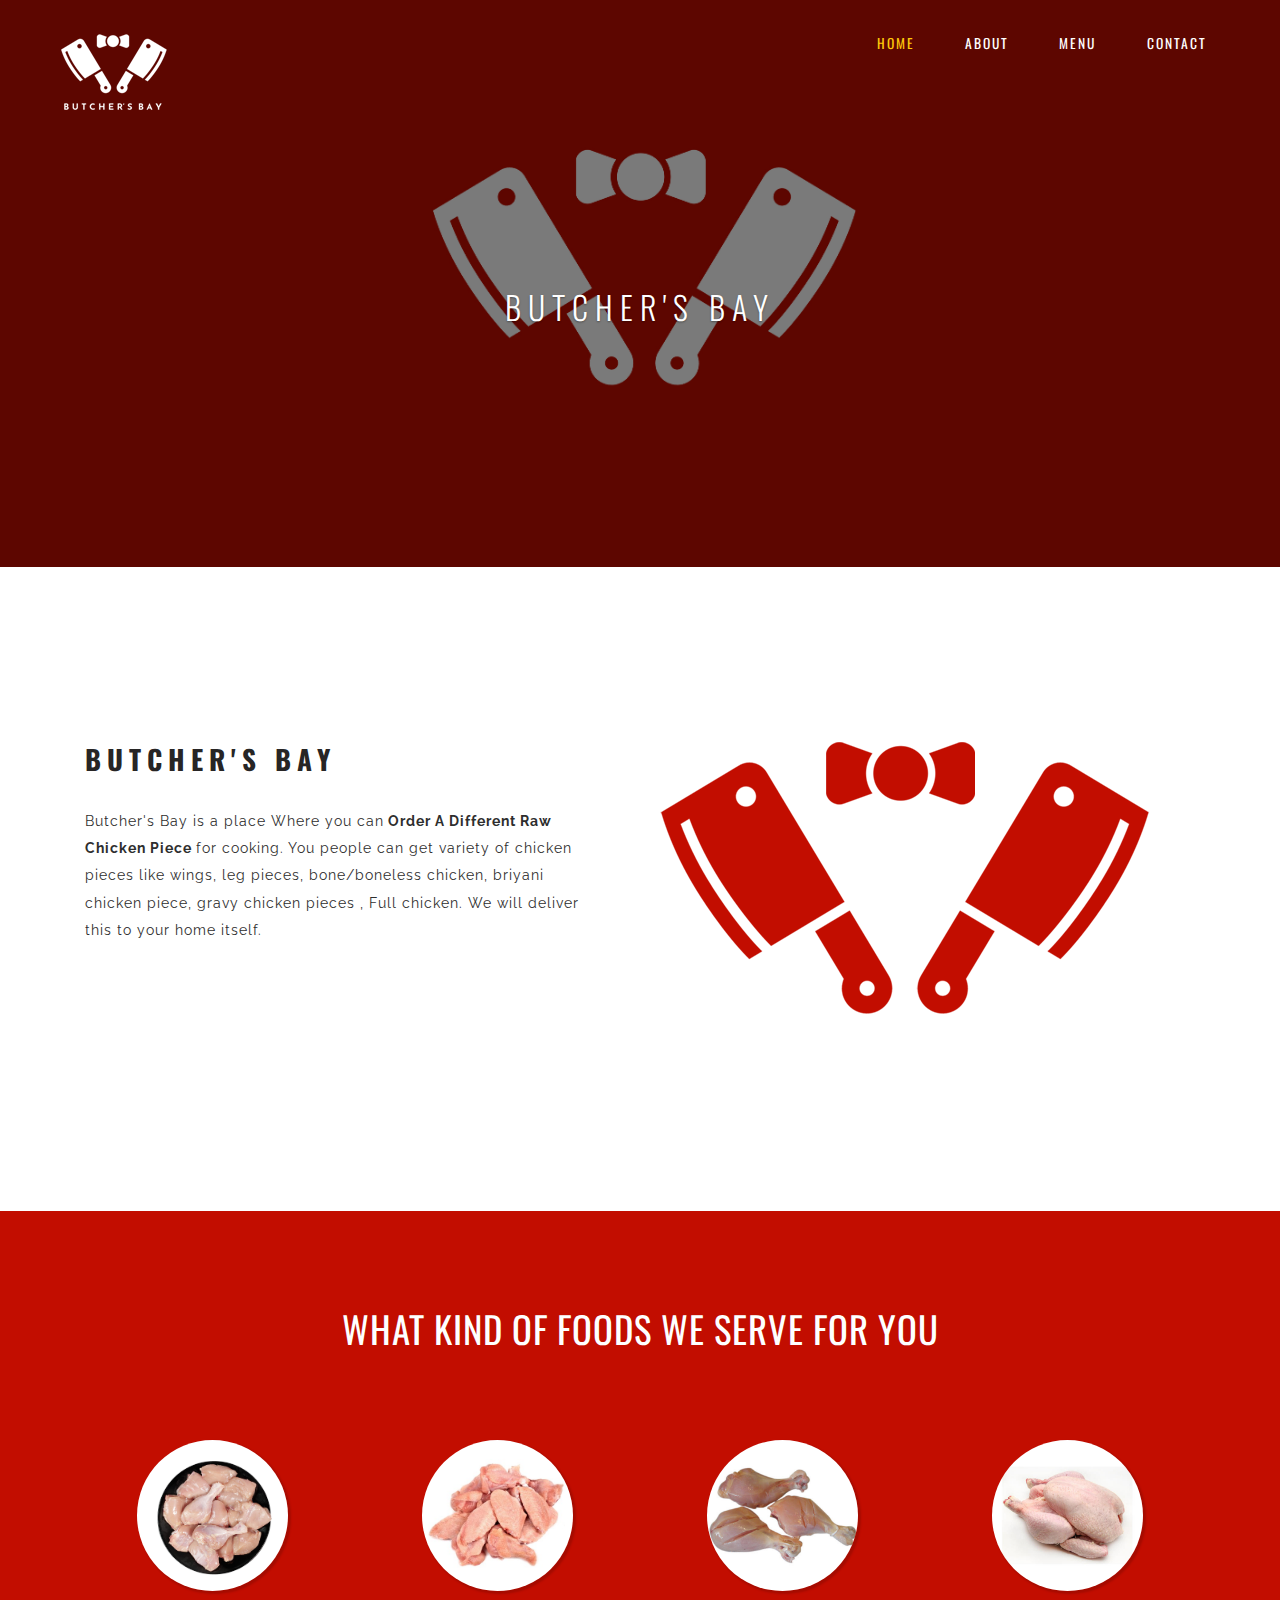
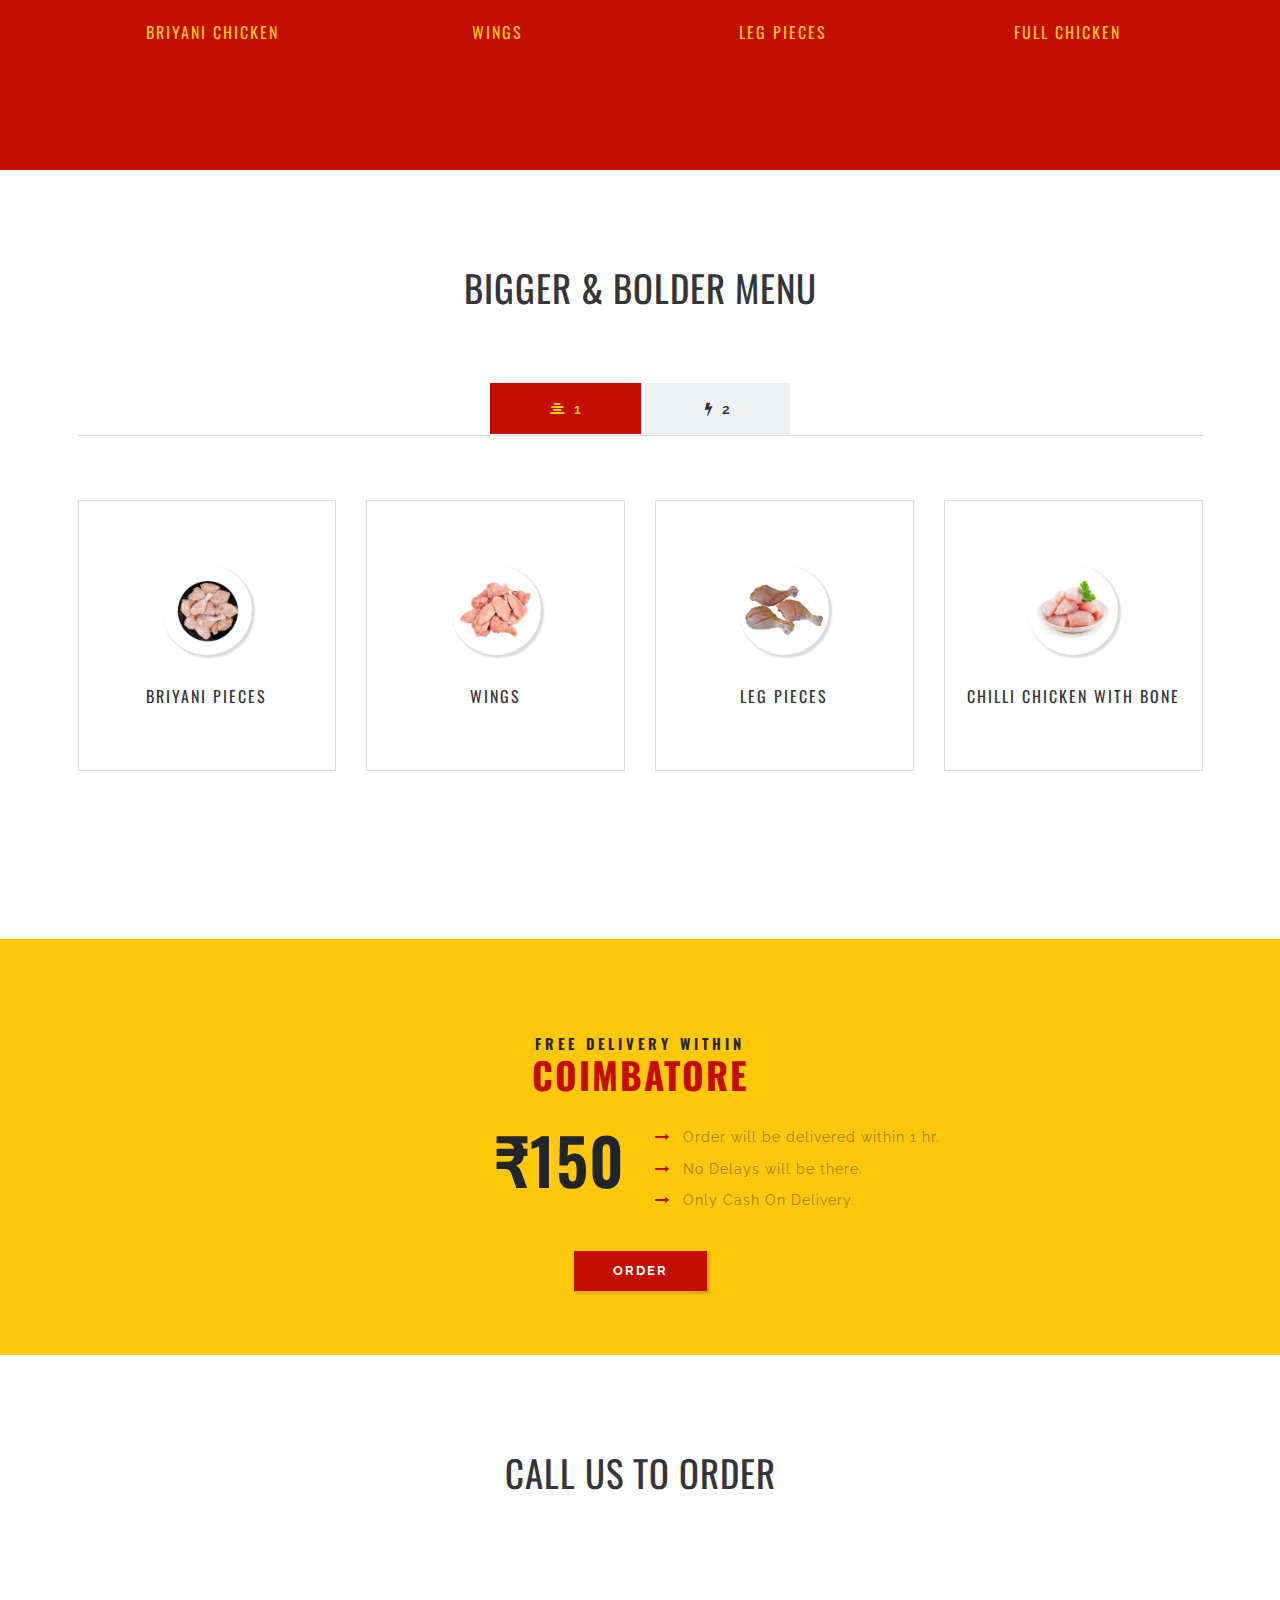
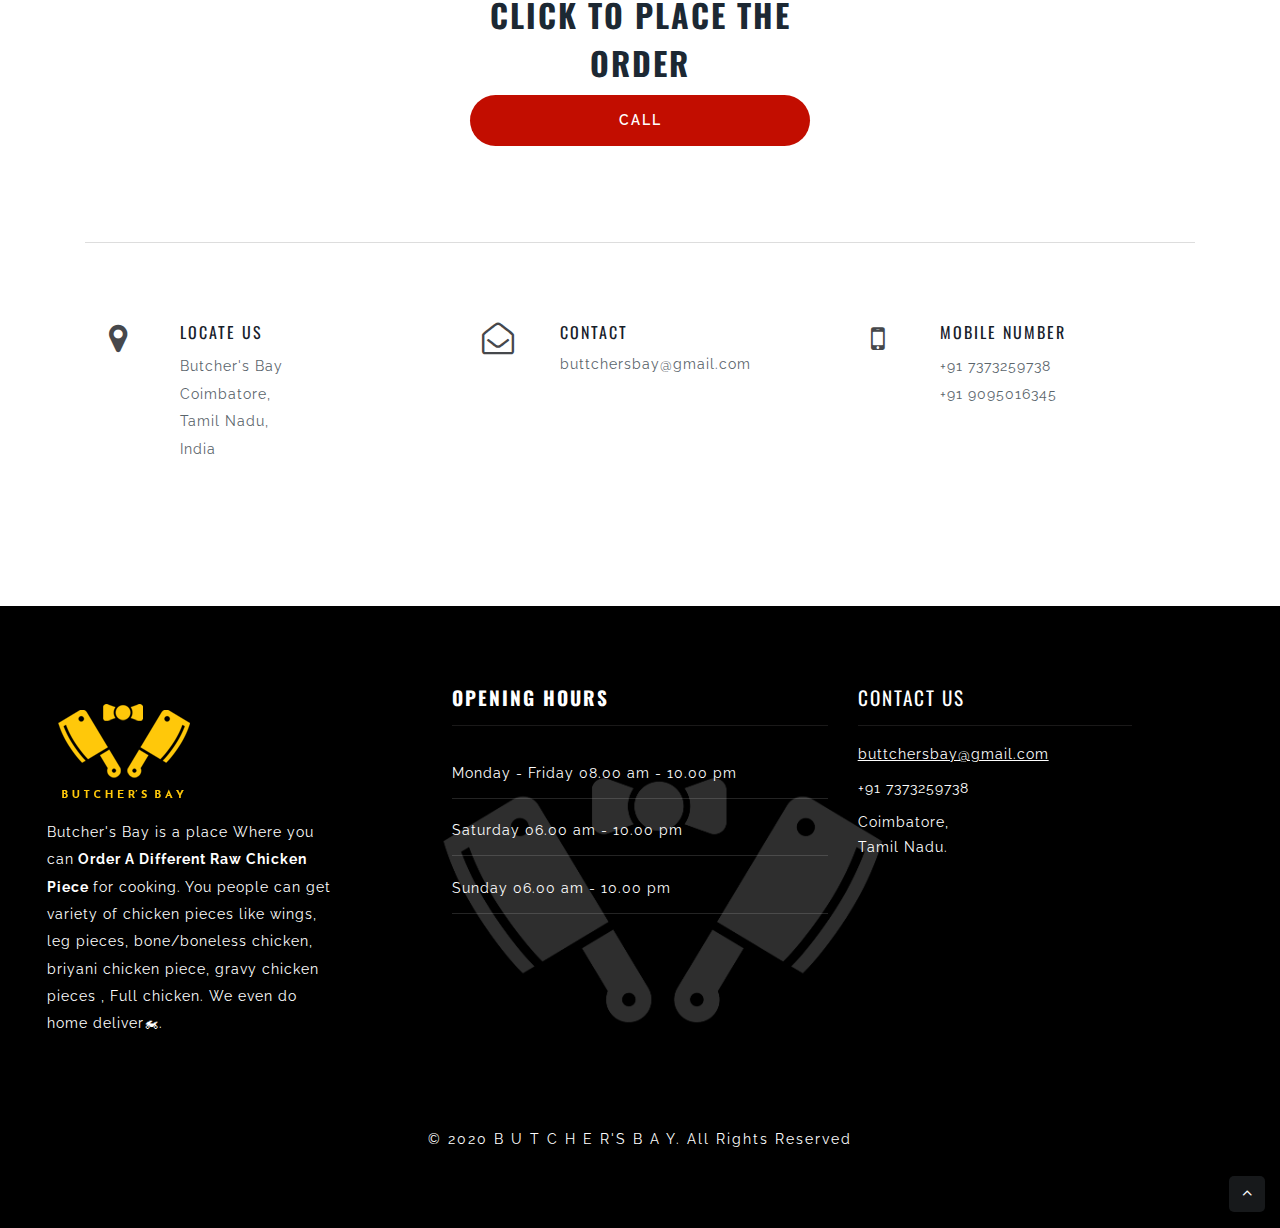
==== commit 56ea47e3: "Logo redirect corrected" ====
--- a/home.html
+++ b/home.html
@@ -46,7 +46,7 @@
                     <nav class="py-4 d-lg-flex">
                         <div id="logo">
                             <h1>
-                                <a href="index.html">
+                                <a href="/">
                                     <img src="images/name.png" alt=""></a>
 
                             </h1>
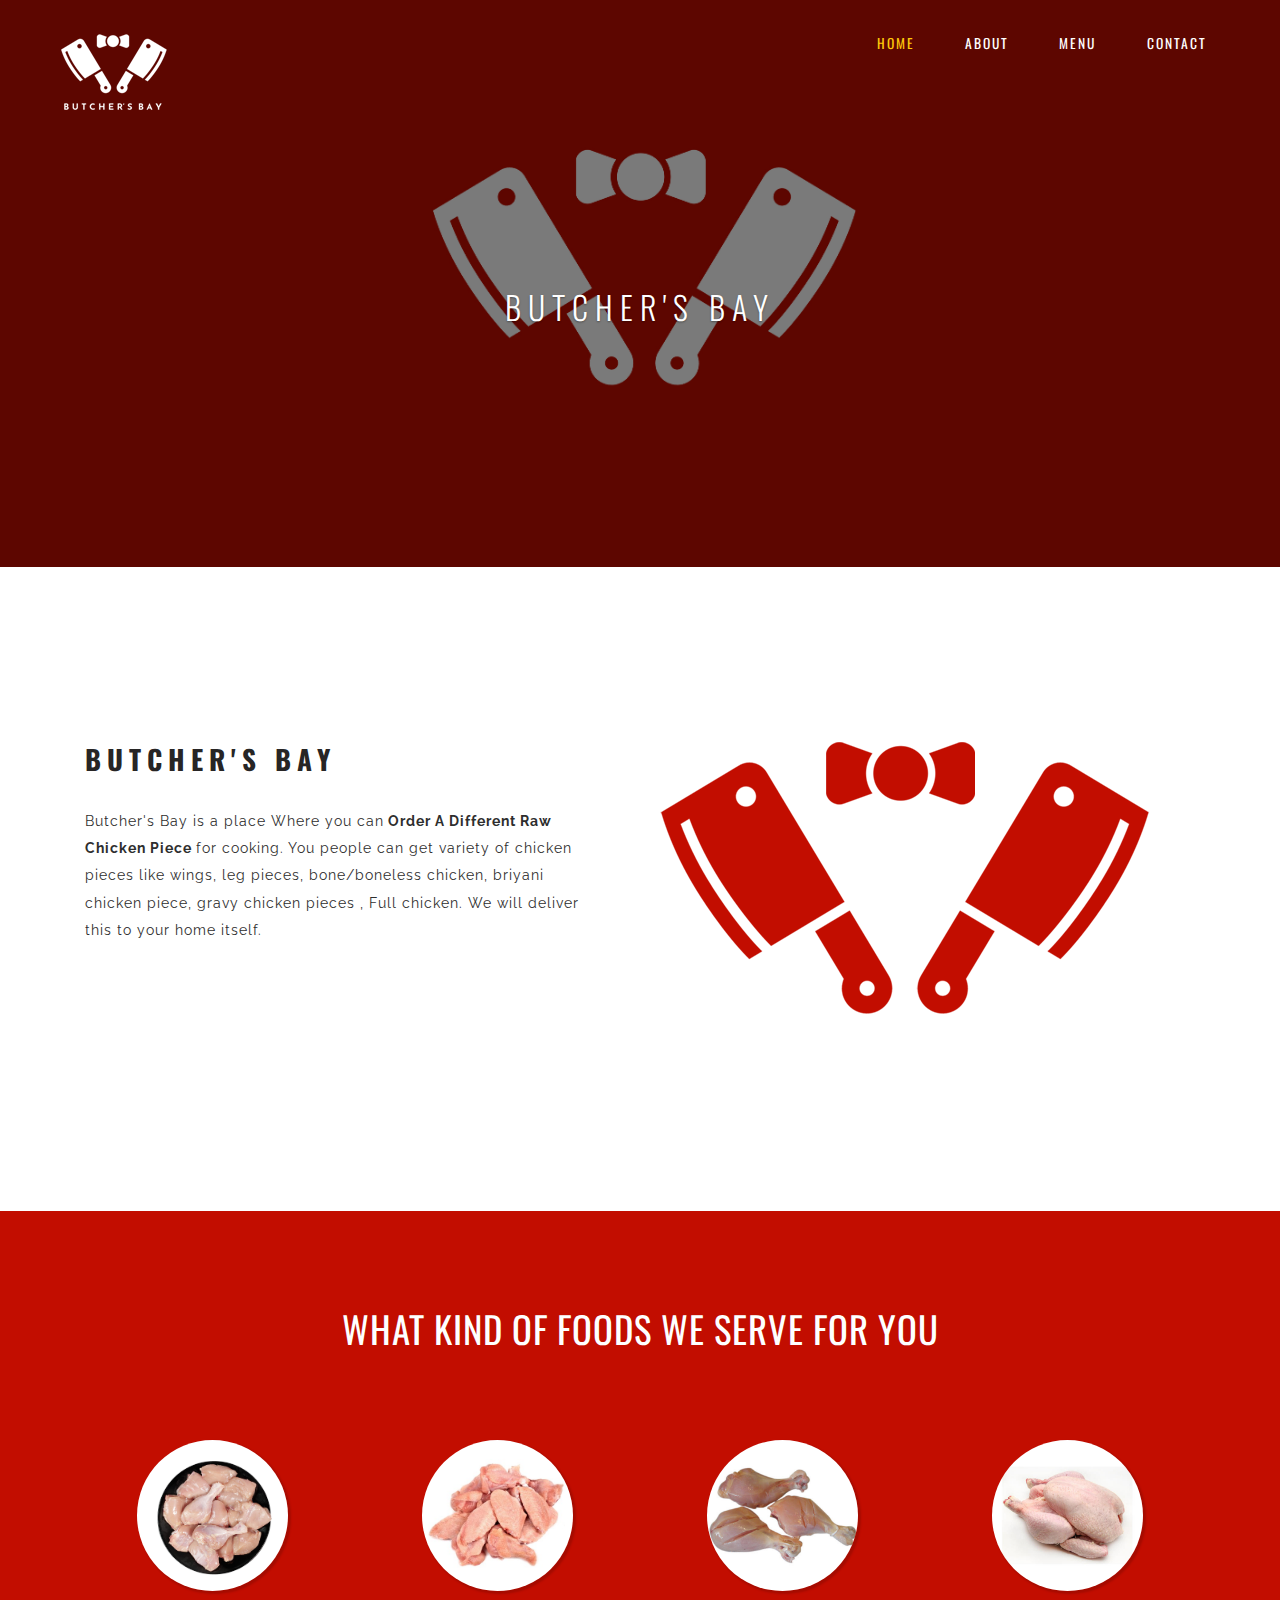
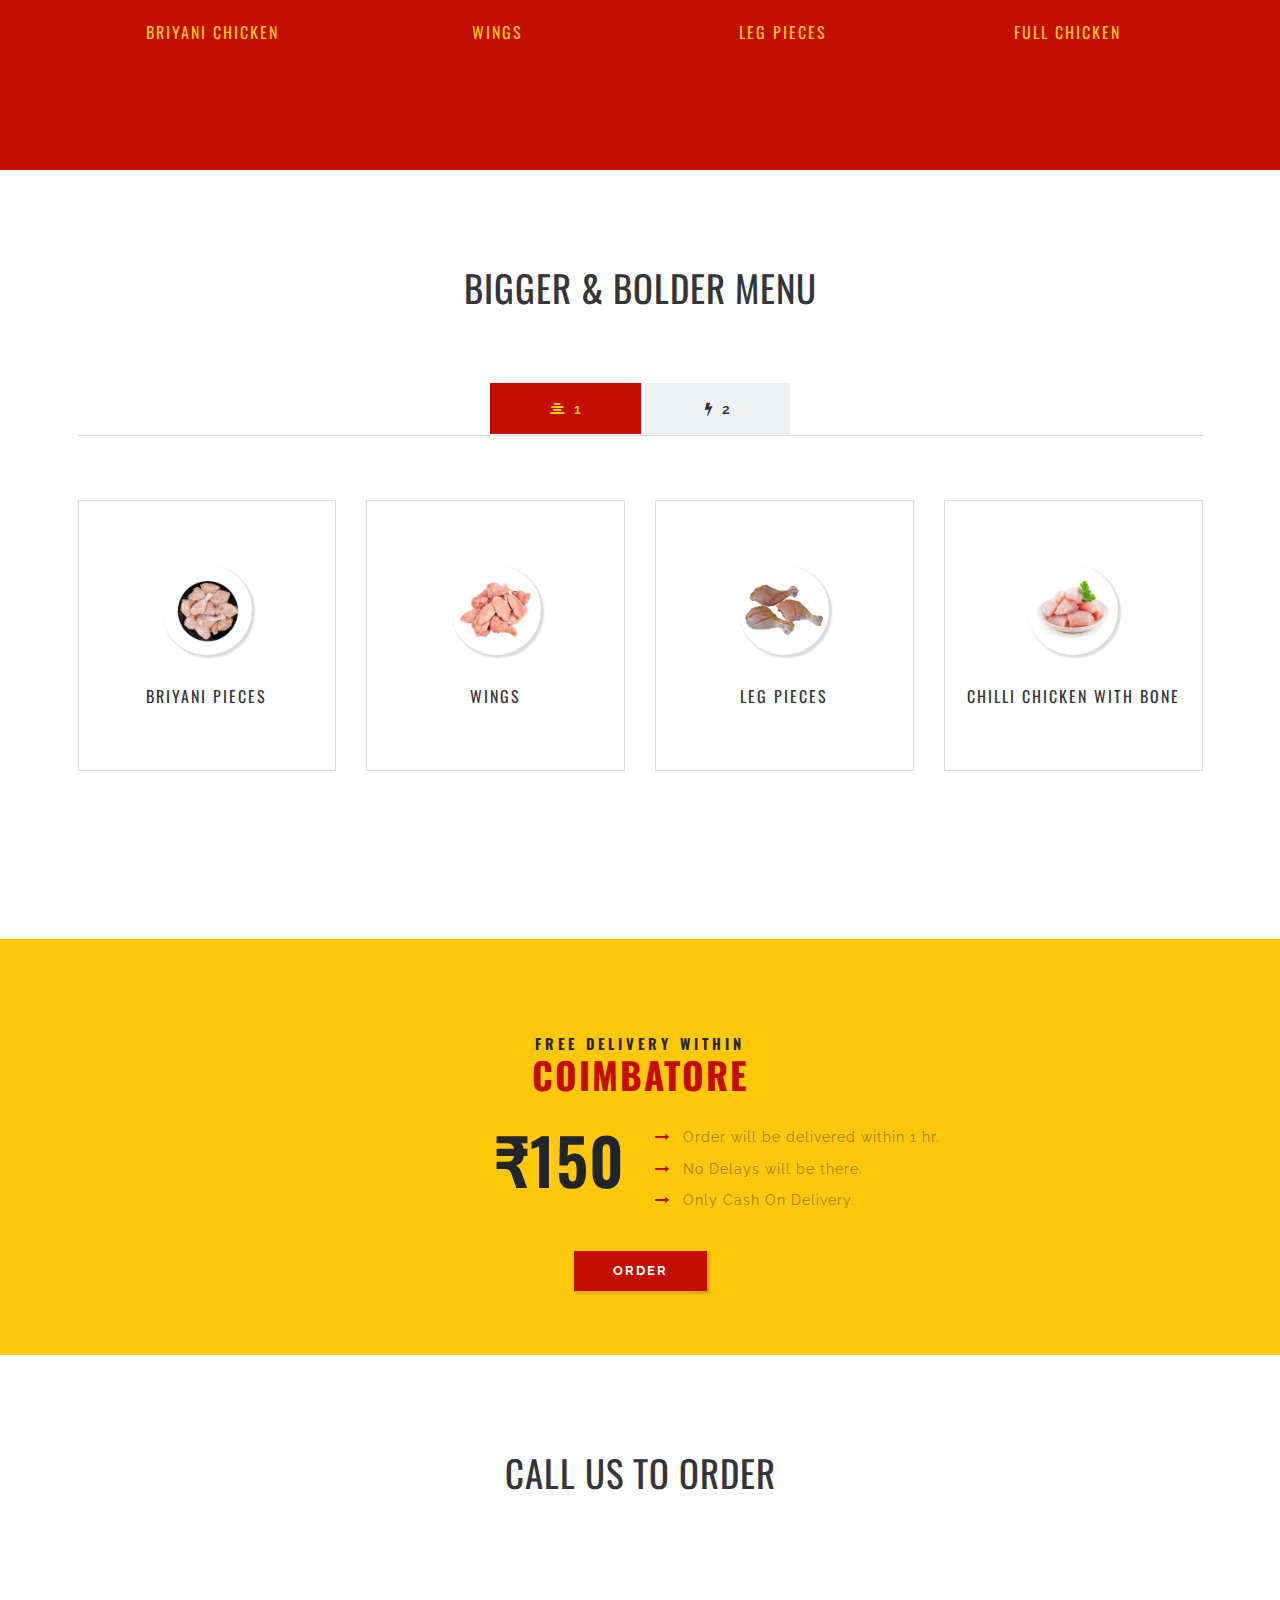
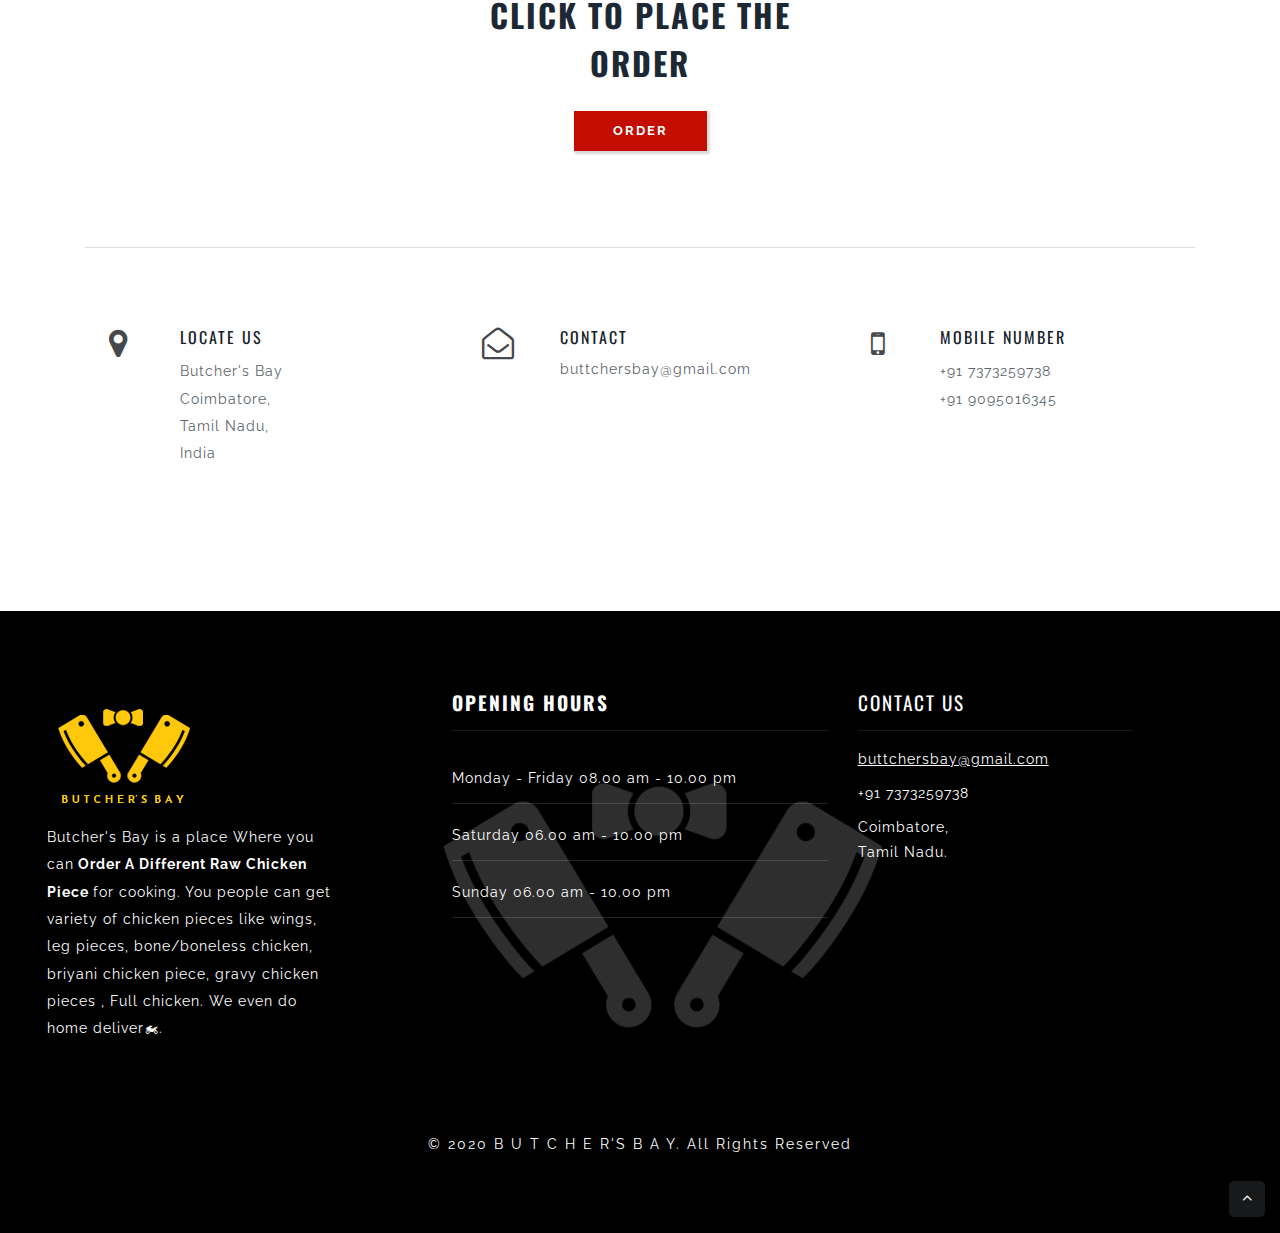
==== commit 785d90df: "Added Click To Call" ====
--- a/home.html
+++ b/home.html
@@ -355,7 +355,7 @@
                         </ul>
                     </div>
                     <div class="read-more mx-auto text-center">
-                        <a href="#contact" class="read-more scroll">ORDER </a> </div>
+                        <a href="tel:+917373259738" class="read-more scroll">ORDER </a> </div>
                 </div>
             </div>
         </div>
@@ -471,15 +471,16 @@
 
             <div class="contact-form mx-auto text-left">
                 <center>
-                    <form name="contactform" id="contactform1" method="post" action="tel:7373259738">
+                    <form name="contactform" id="contactform1" method="post" action="#">
 
 
                         <div class="col-lg-4 contact-page">
                             <div class="form-group">
 
                                 <label>CLICK TO PLACE THE ORDER</label>
-
-                                <button type="submit" class="btn btn-default">CALL</button>
+                                <a href="tel:+917373259738" class="read-more scroll">ORDER </a>
+
+                                <!-- <a href="tel:+917373259738"><button type="submit" class="btn btn-default">CALL</button></a> -->
 
                             </div>
                         </div>
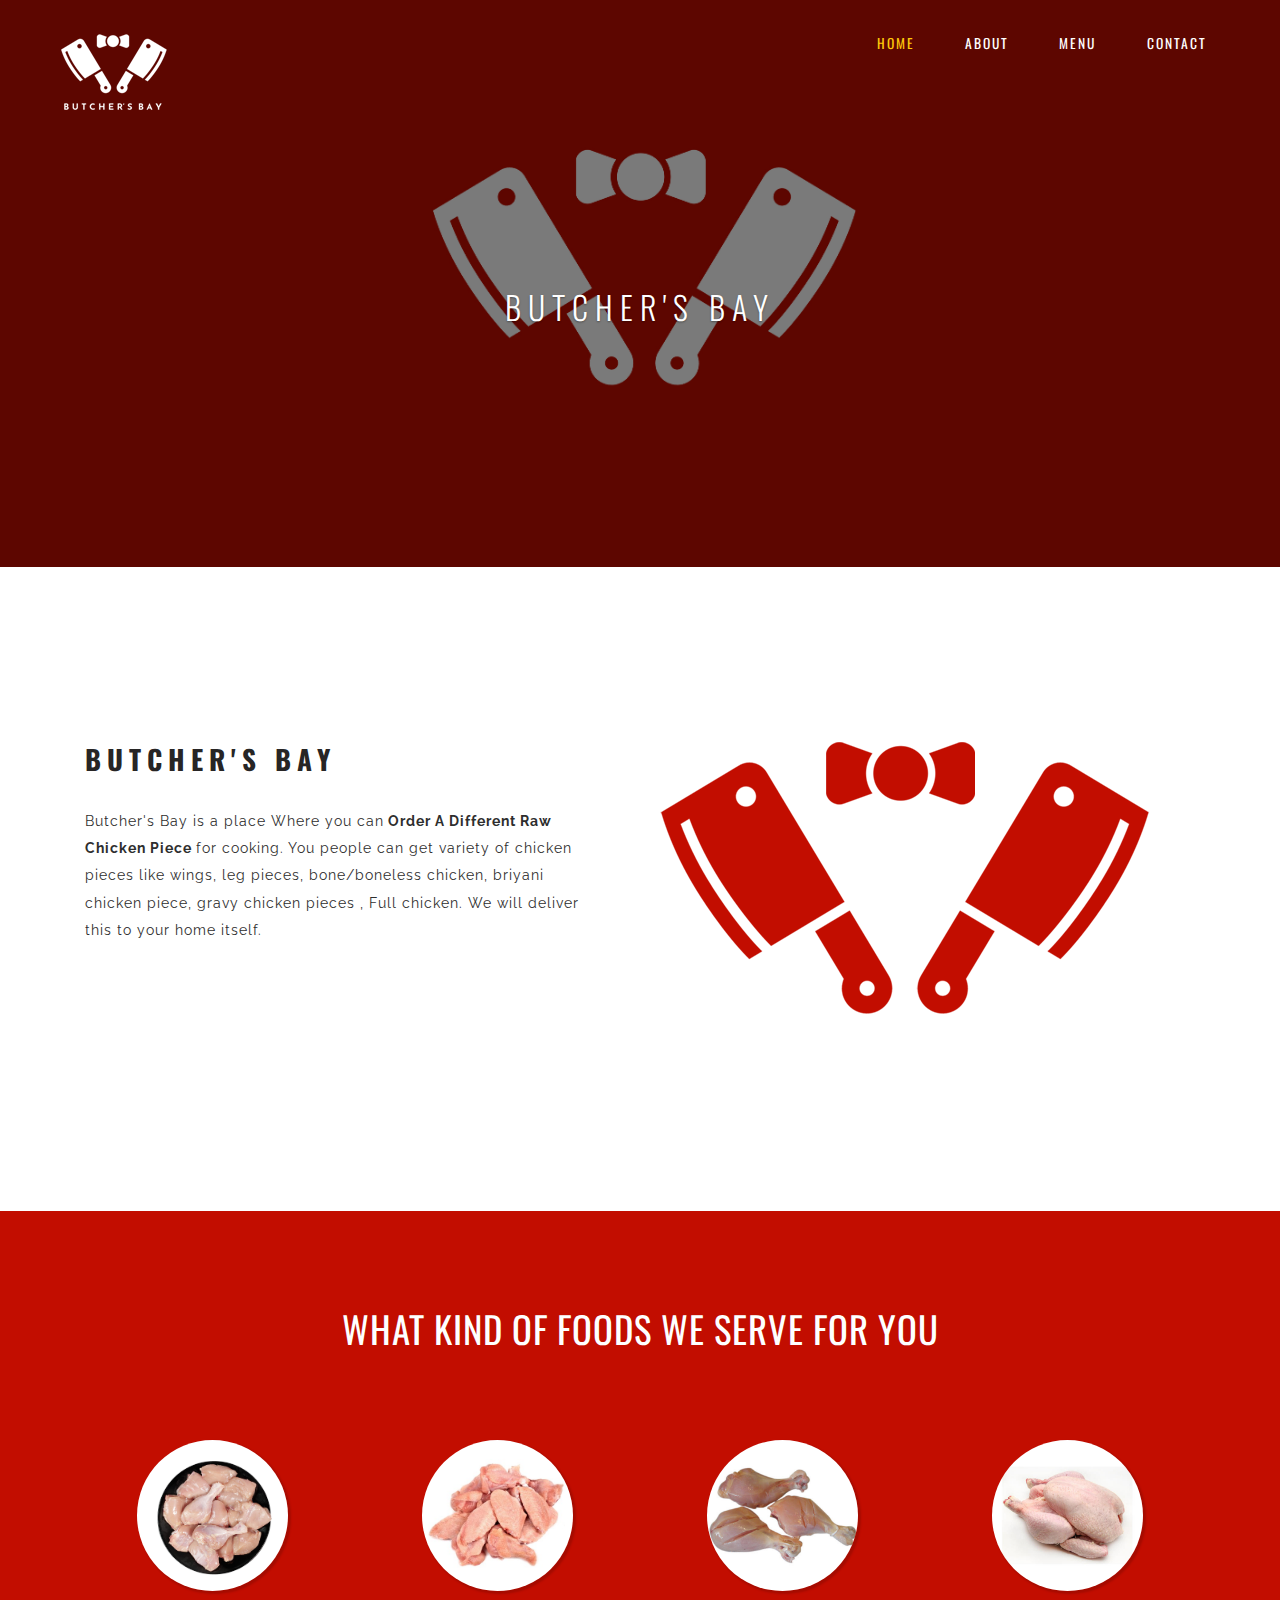
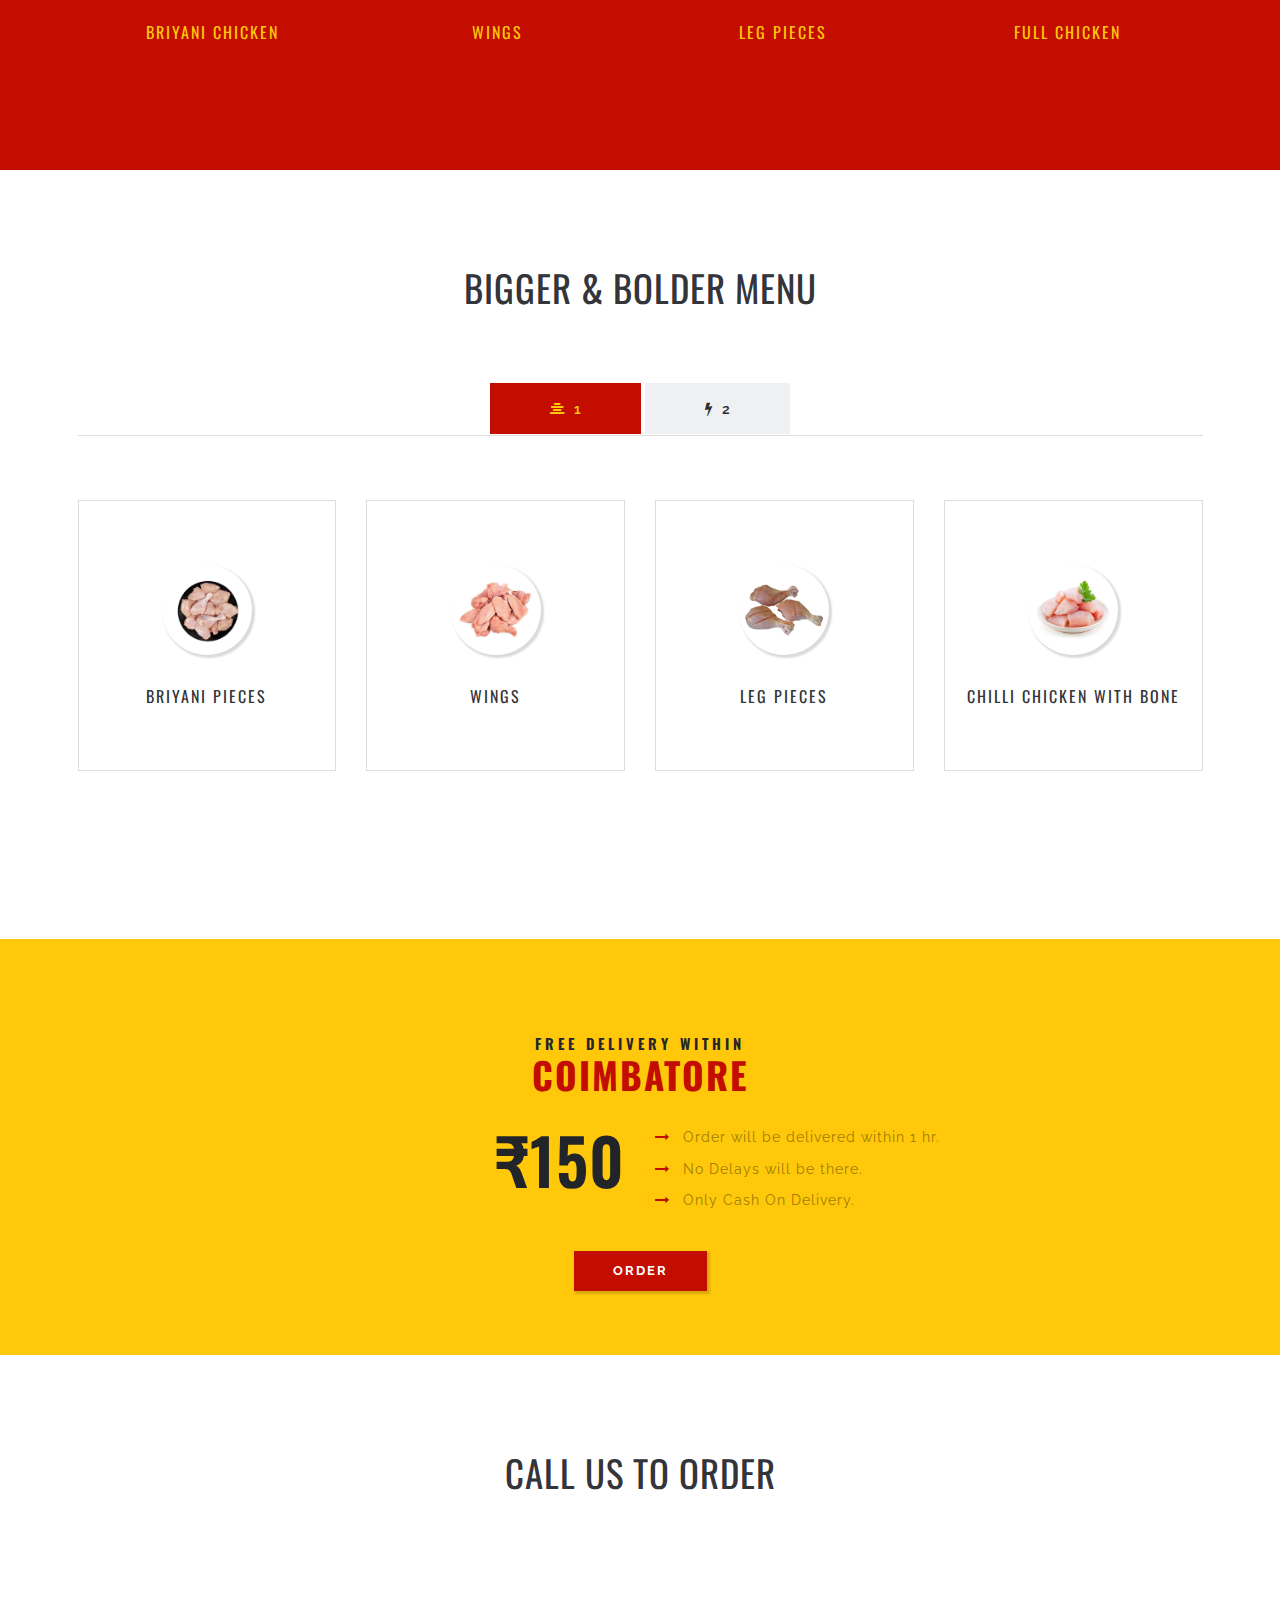
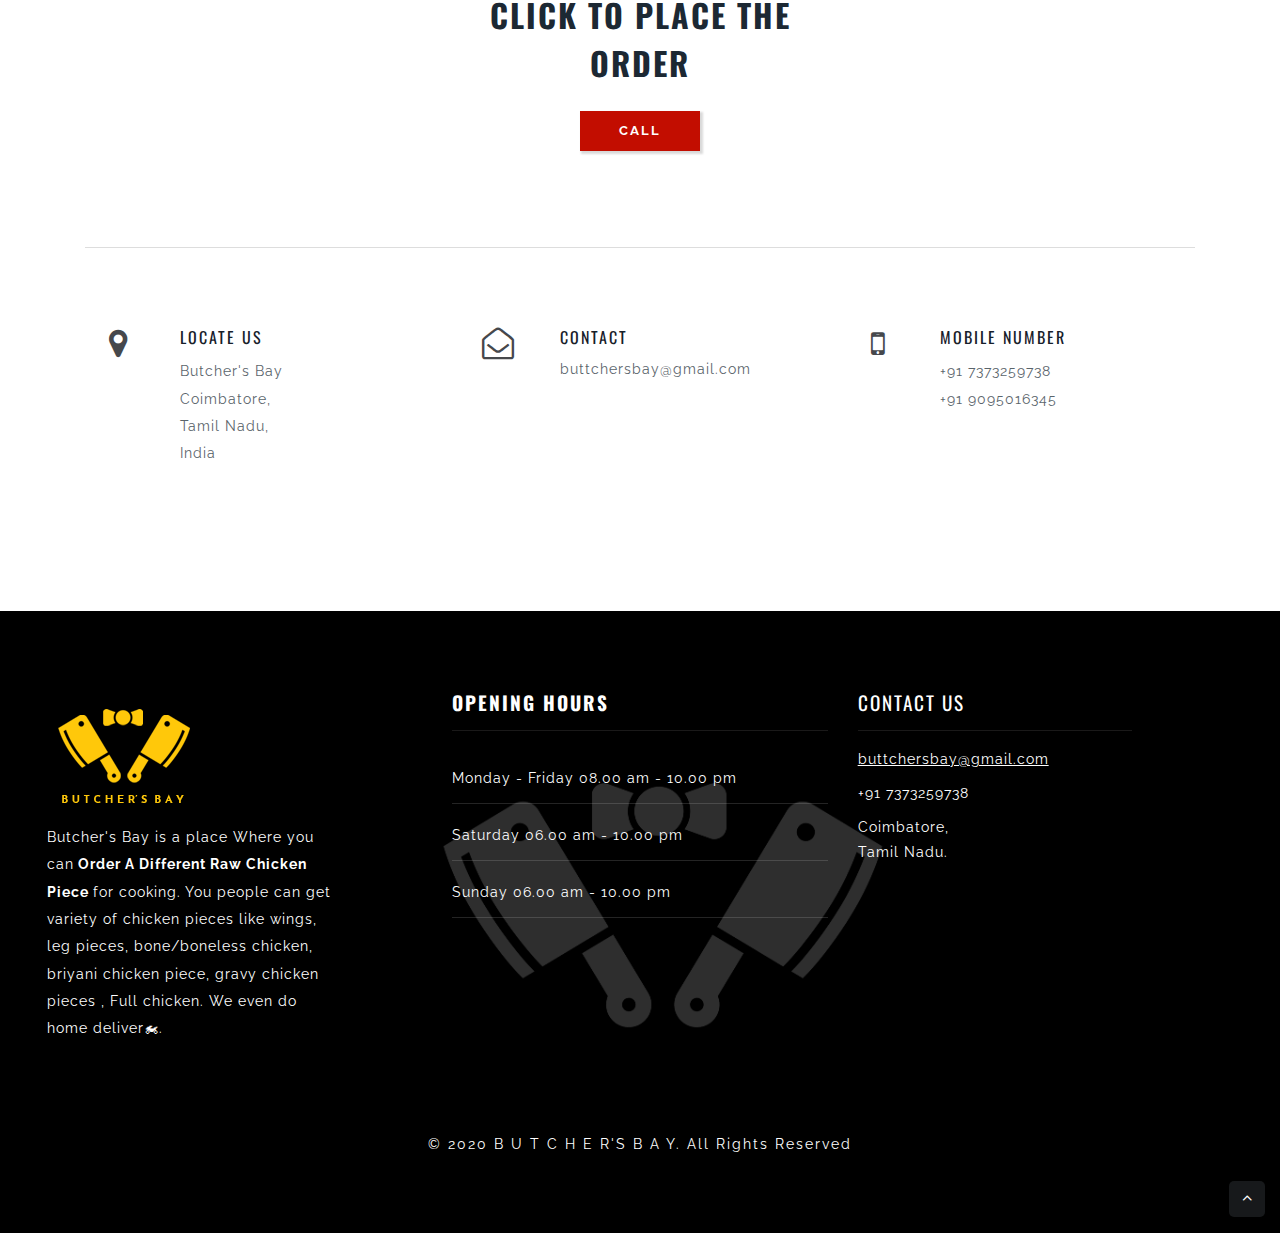
==== commit d9b72c81: "Added Click To Call" ====
--- a/home.html
+++ b/home.html
@@ -478,7 +478,7 @@
                             <div class="form-group">
 
                                 <label>CLICK TO PLACE THE ORDER</label>
-                                <a href="tel:+917373259738" class="read-more scroll">ORDER </a>
+                                <a href="tel:+917373259738" class="read-more scroll">CALL</a>
 
                                 <!-- <a href="tel:+917373259738"><button type="submit" class="btn btn-default">CALL</button></a> -->
 
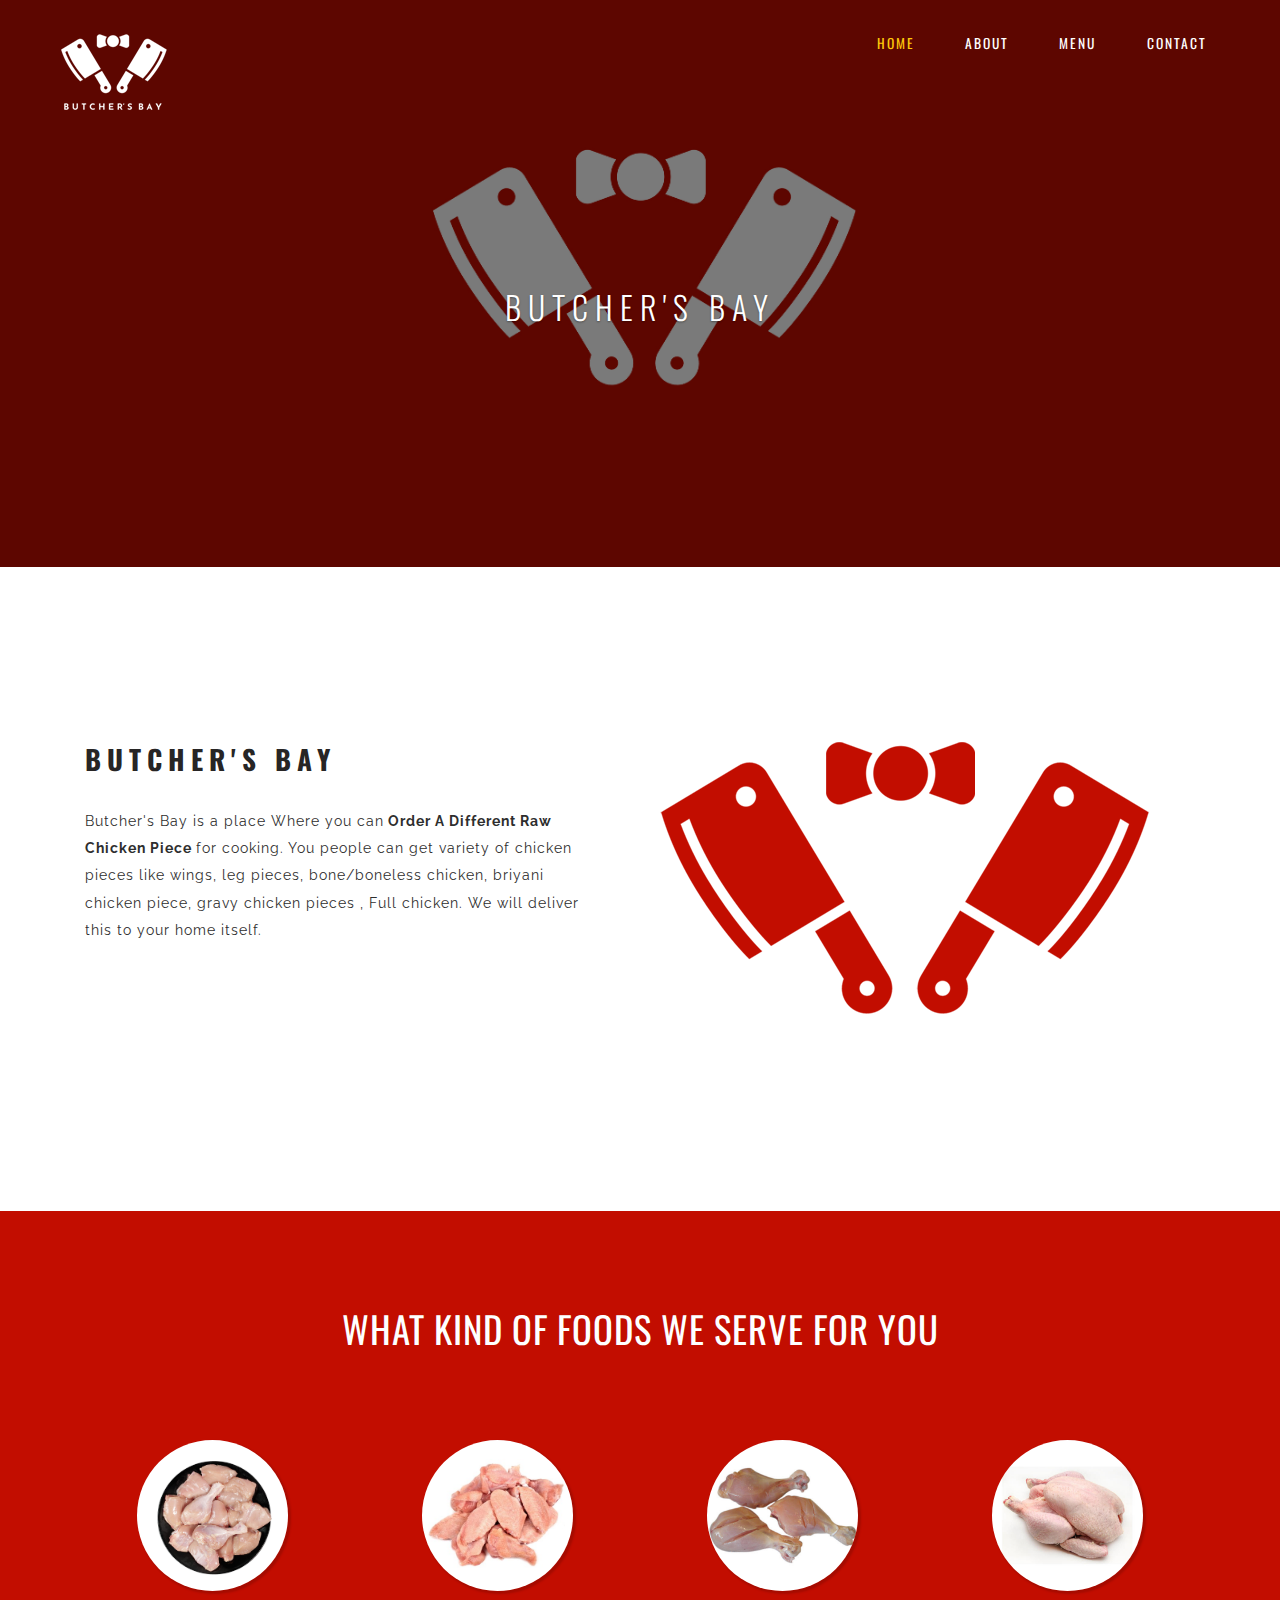
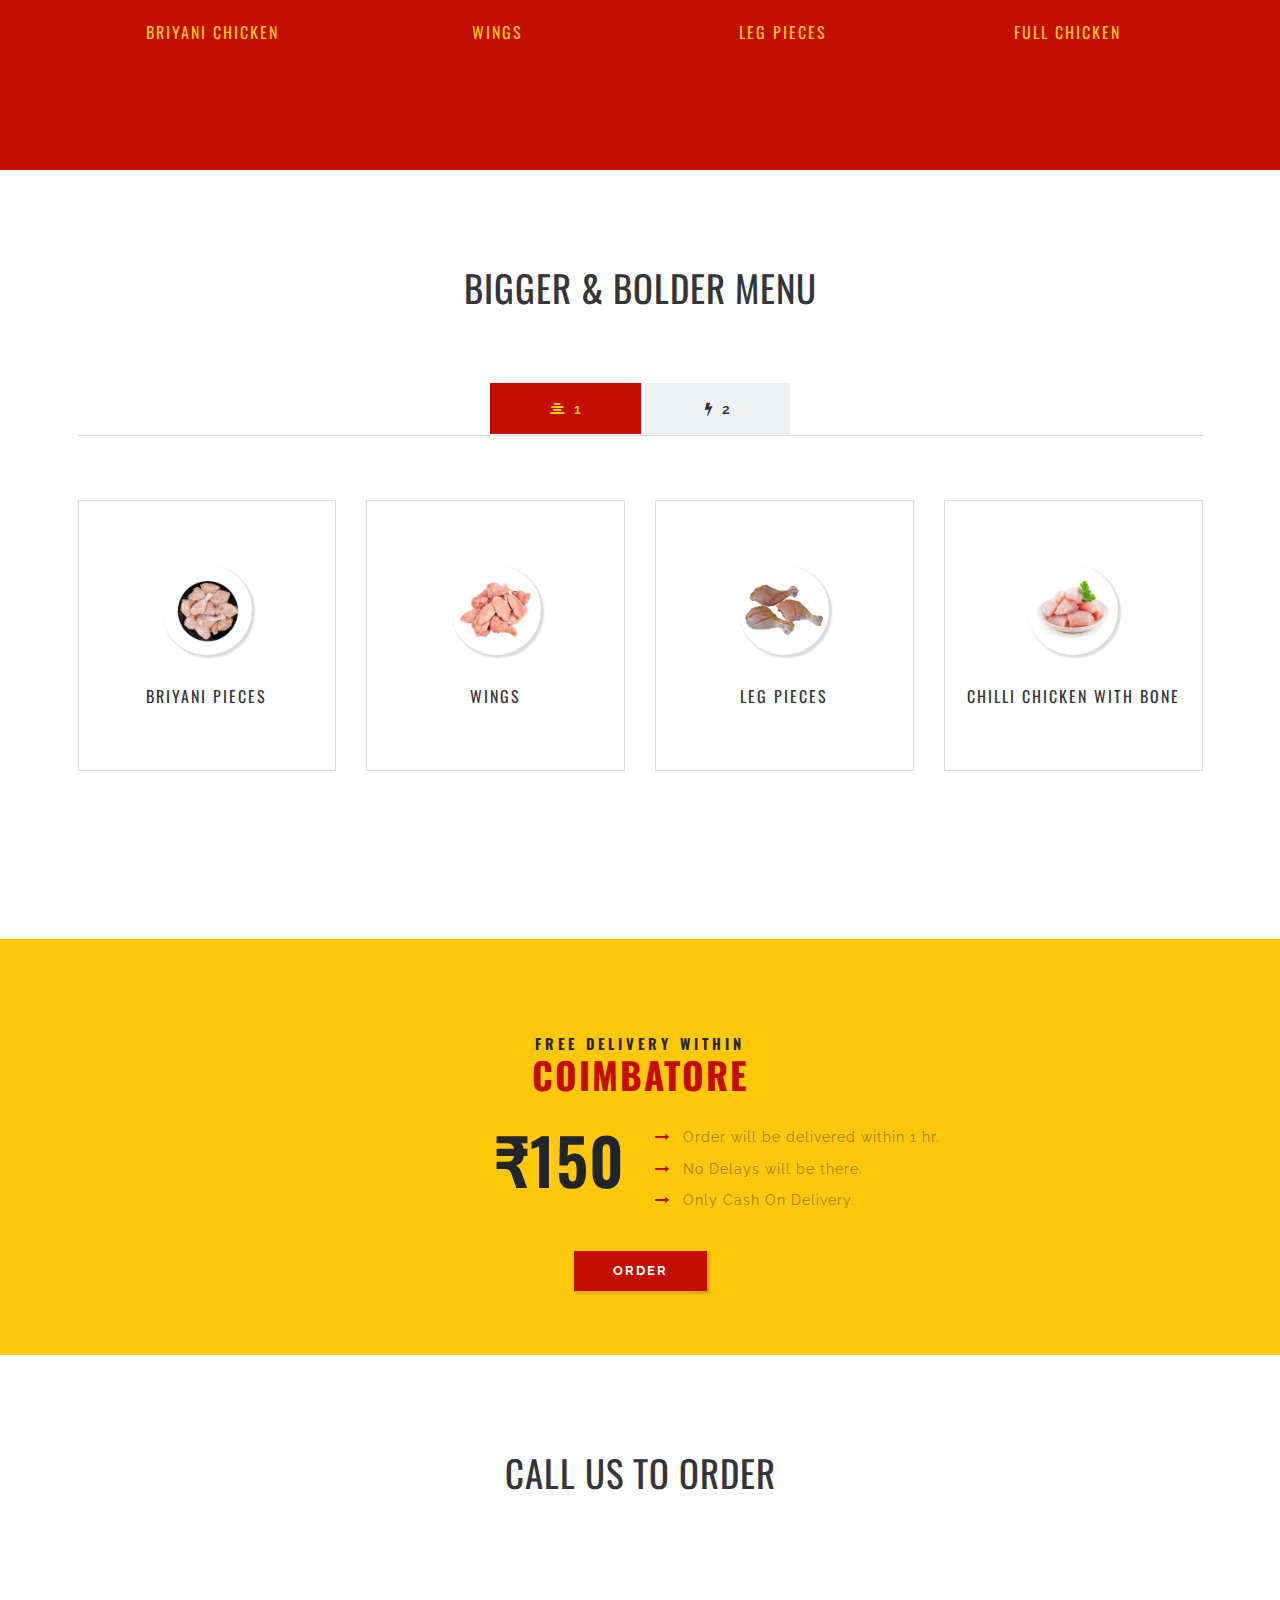
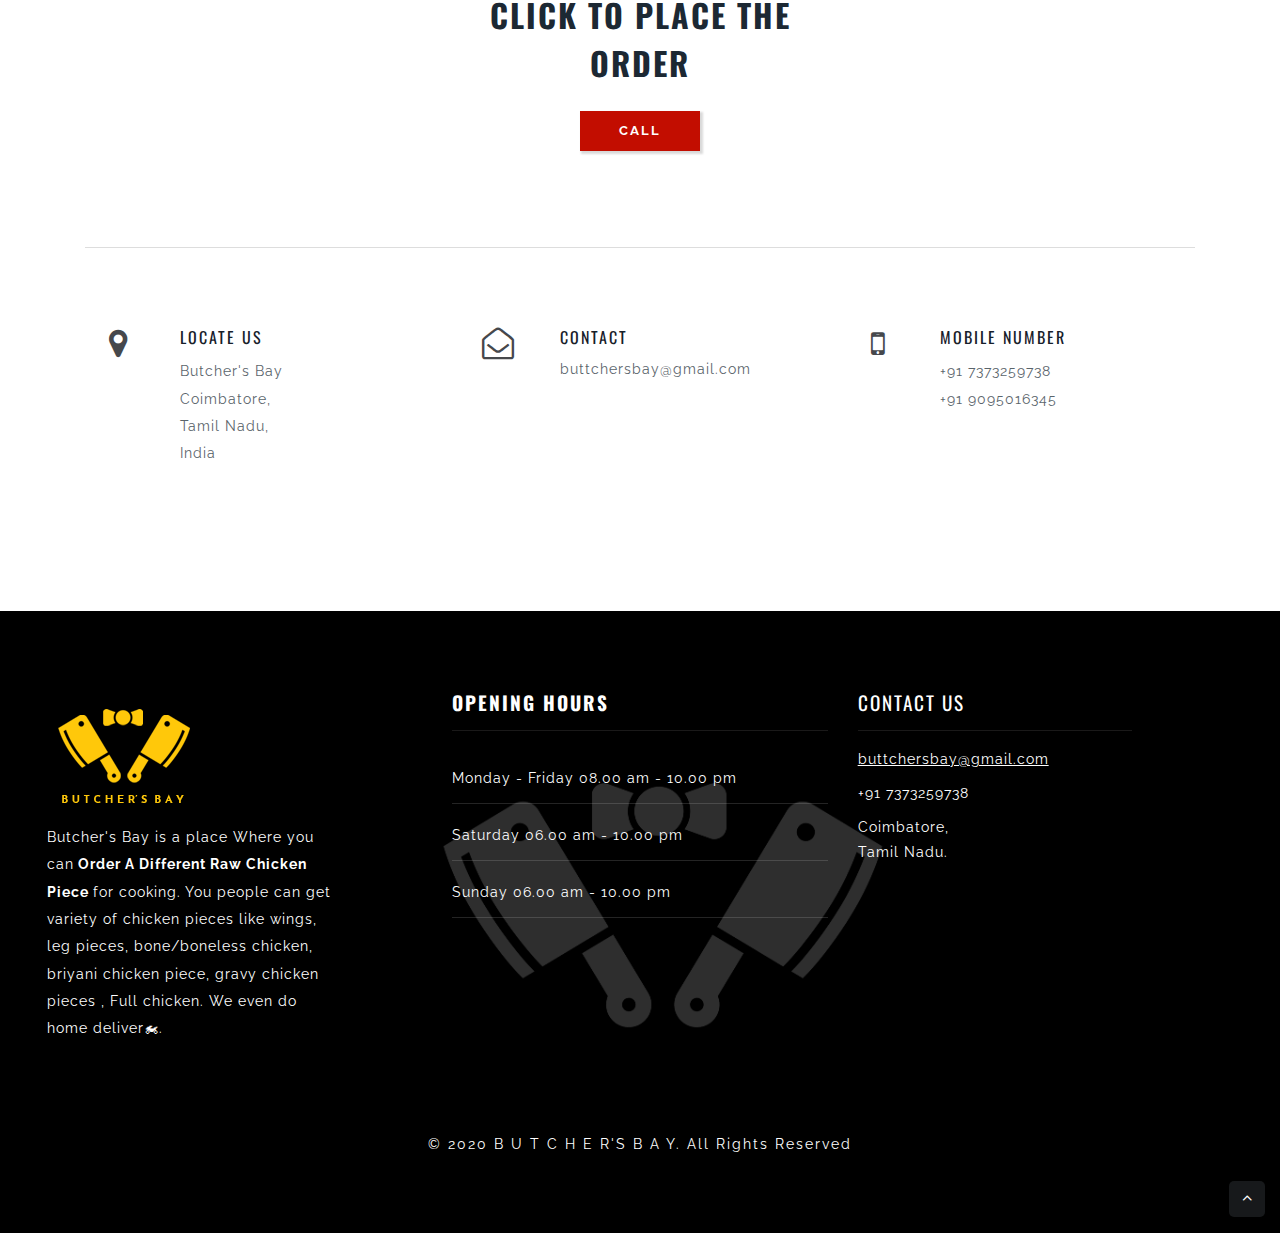
==== commit f5d54f37: "Added Click To Call" ====
--- a/home.html
+++ b/home.html
@@ -355,7 +355,7 @@
                         </ul>
                     </div>
                     <div class="read-more mx-auto text-center">
-                        <a href="tel:+917373259738" class="read-more scroll">ORDER </a> </div>
+                        <a href="#contact" class="read-more scroll">ORDER </a> </div>
                 </div>
             </div>
         </div>
